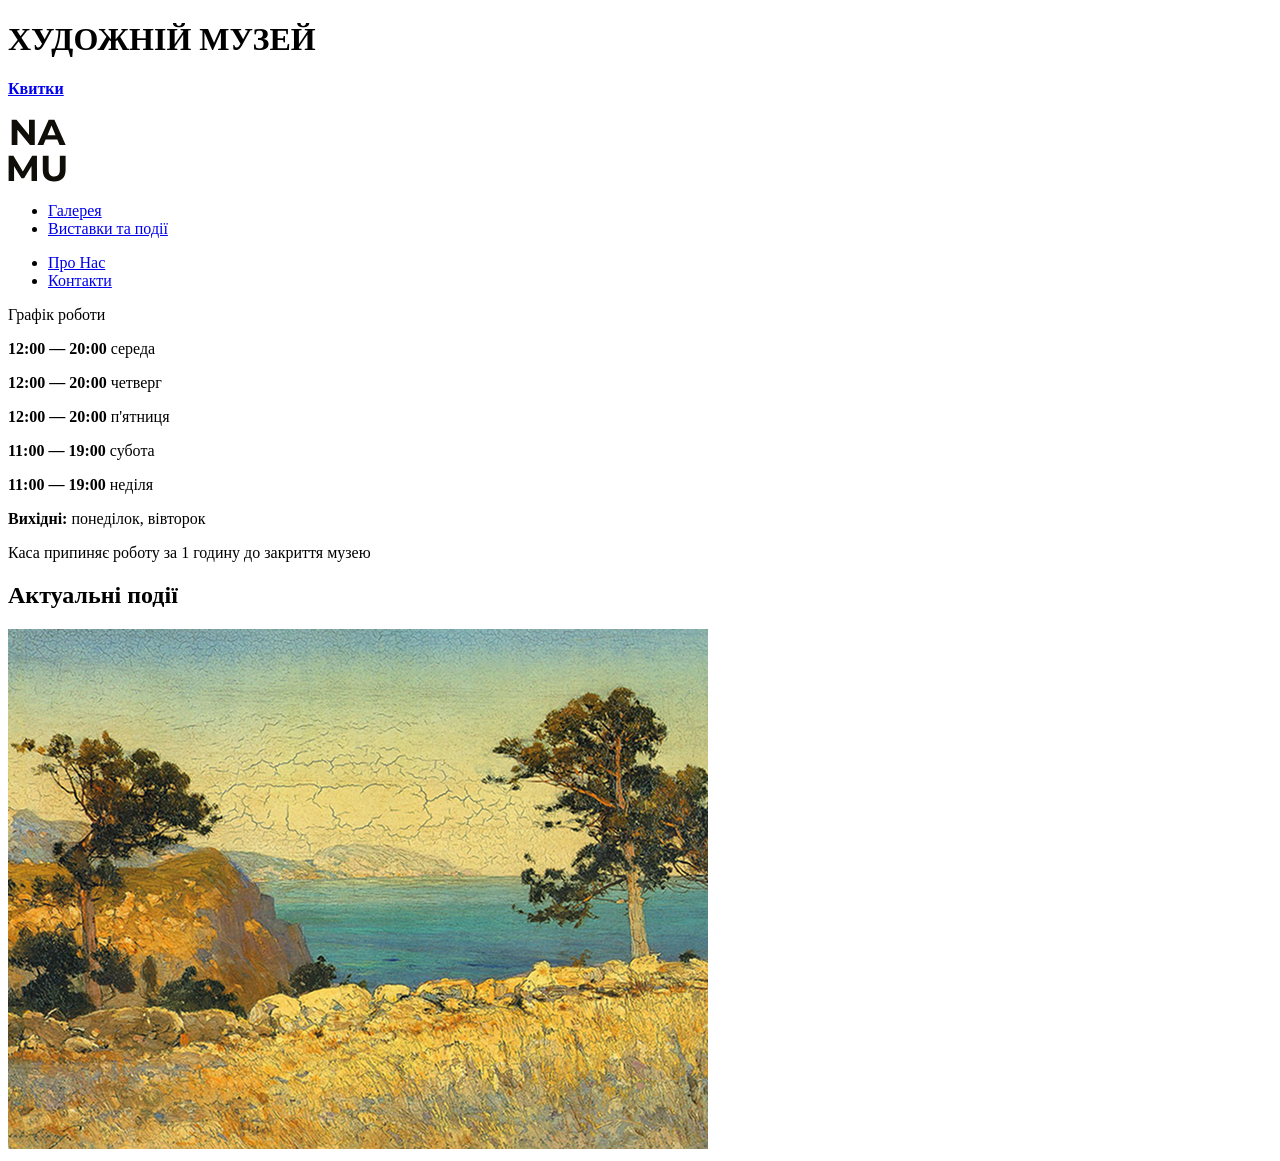
==== src/index.html @ 00638a84 "star actual-events" ====
<!doctype html>
<html
  lang="en"
  class="page"
>
  <head>
    <meta charset="UTF-8" />
    <meta
      name="viewport"
      content="width=device-width, initial-scale=1.0"
    />
    <title>NAMU</title>
    <link
      rel="stylesheet"
      href="./styles/main.scss"
    />
    <link
      rel="icon"
      type="image/svg"
      href="images/icons/NA MU.svg"
    />
    <script
      src="scripts/main.js"
      defer
    ></script>
  </head>
  <body class="page__body">
    <header class="header">
      <div class="header__left-side">
        <div class="header__burger header__burger--desktop">
          <a
            href="#menu"
            class="icon icon--burger"
          ></a>
        </div>

        <h1 class="header__text-logo">ХУДОЖНІЙ МУЗЕЙ</h1>
        <div class="header__tickets-events">
          <a
            href="#"
            class="header__button"
          >
            <h4 class="header__tickets">Квитки</h4>
            <div class="header__interaction"></div>
          </a>
          <div class="header__events"></div>
        </div>
      </div>
      <div class="header__right-side">
        <div class="header__up-side">
          <div class="header__burger header__burger--mobile">
            <a
              href="#menu"
              class="icon icon--burger"
            ></a>
          </div>
          <a
            href="#"
            class="header__logo"
          >
            <img
              src="./images/Icons/NA MU.svg"
              alt="NAMU"
            />
          </a>
          <div></div>
        </div>
      </div>
    </header>
    <aside
      class="page__menu"
      id="menu"
    >
      <div class="menu">
        <div class="container menu__container">
          <div class="menu__content">
            <div class="menu__left-side">
              <a
                href="#"
                class="menu__close icon icon--close"
              ></a>
              <nav class="nav">
                <ul class="nav__list">
                  <li class="nav__item">
                    <a
                      class="nav__link"
                      href="#"
                    >
                      Галерея
                    </a>
                  </li>
                  <li class="nav__item">
                    <a
                      class="nav__link"
                      href="#"
                    >
                      Виставки та події
                    </a>
                  </li>
                </ul>
                <ul class="nav__list">
                  <li class="nav__item">
                    <a
                      class="nav__link"
                      href="#"
                    >
                      Про Нас
                    </a>
                  </li>
                  <li class="nav__item">
                    <a
                      class="nav__link"
                      href="#"
                    >
                      Контакти
                    </a>
                  </li>
                </ul>
              </nav>
            </div>
            <div class="menu__center-side"></div>
            <div class="menu__right-side schedule">
              <div class="schedule__top">Графік роботи</div>
              <div class="schedule__bottom">
                <div class="schedule__work-days">
                  <p>
                    <strong>12:00 — 20:00</strong>
                    <span class="schedule__time-day">середа</span>
                  </p>
                  <p>
                    <strong>12:00 — 20:00</strong>
                    <span class="schedule__time-day">четверг</span>
                  </p>
                  <p>
                    <strong>12:00 — 20:00</strong>
                    <span class="schedule__time-day">п'ятниця</span>
                  </p>
                  <p>
                    <strong>11:00 — 19:00</strong>
                    <span class="schedule__time-day">субота</span>
                  </p>
                  <p>
                    <strong>11:00 — 19:00</strong>
                    <span class="schedule__time-day">неділя</span>
                  </p>
                </div>
                <div class="schedule__days-off">
                  <p>
                    <strong>Вихідні:</strong>
                    понеділок, вівторок
                  </p>
                  <p>Каса припиняє роботу за 1 годину до закриття музею</p>
                </div>
              </div>
            </div>
          </div>
        </div>
      </div>
    </aside>
    <main class="main">
      <section
        class="section actual-events"
        id="actual-events"
      >
        <div class="container">
          <h2 class="section__title">Актуальні події</h2>
          <article class="actual-events__event">
            <a
              href="#"
              class="event"
            >
              <img
                src="./images/actual-events/go-and-back.png"
                alt="Виставка: Йду і повертаюсь"
              />
            </a>
          </article>
        </div>
      </section>
    </main>
  </body>
</html>
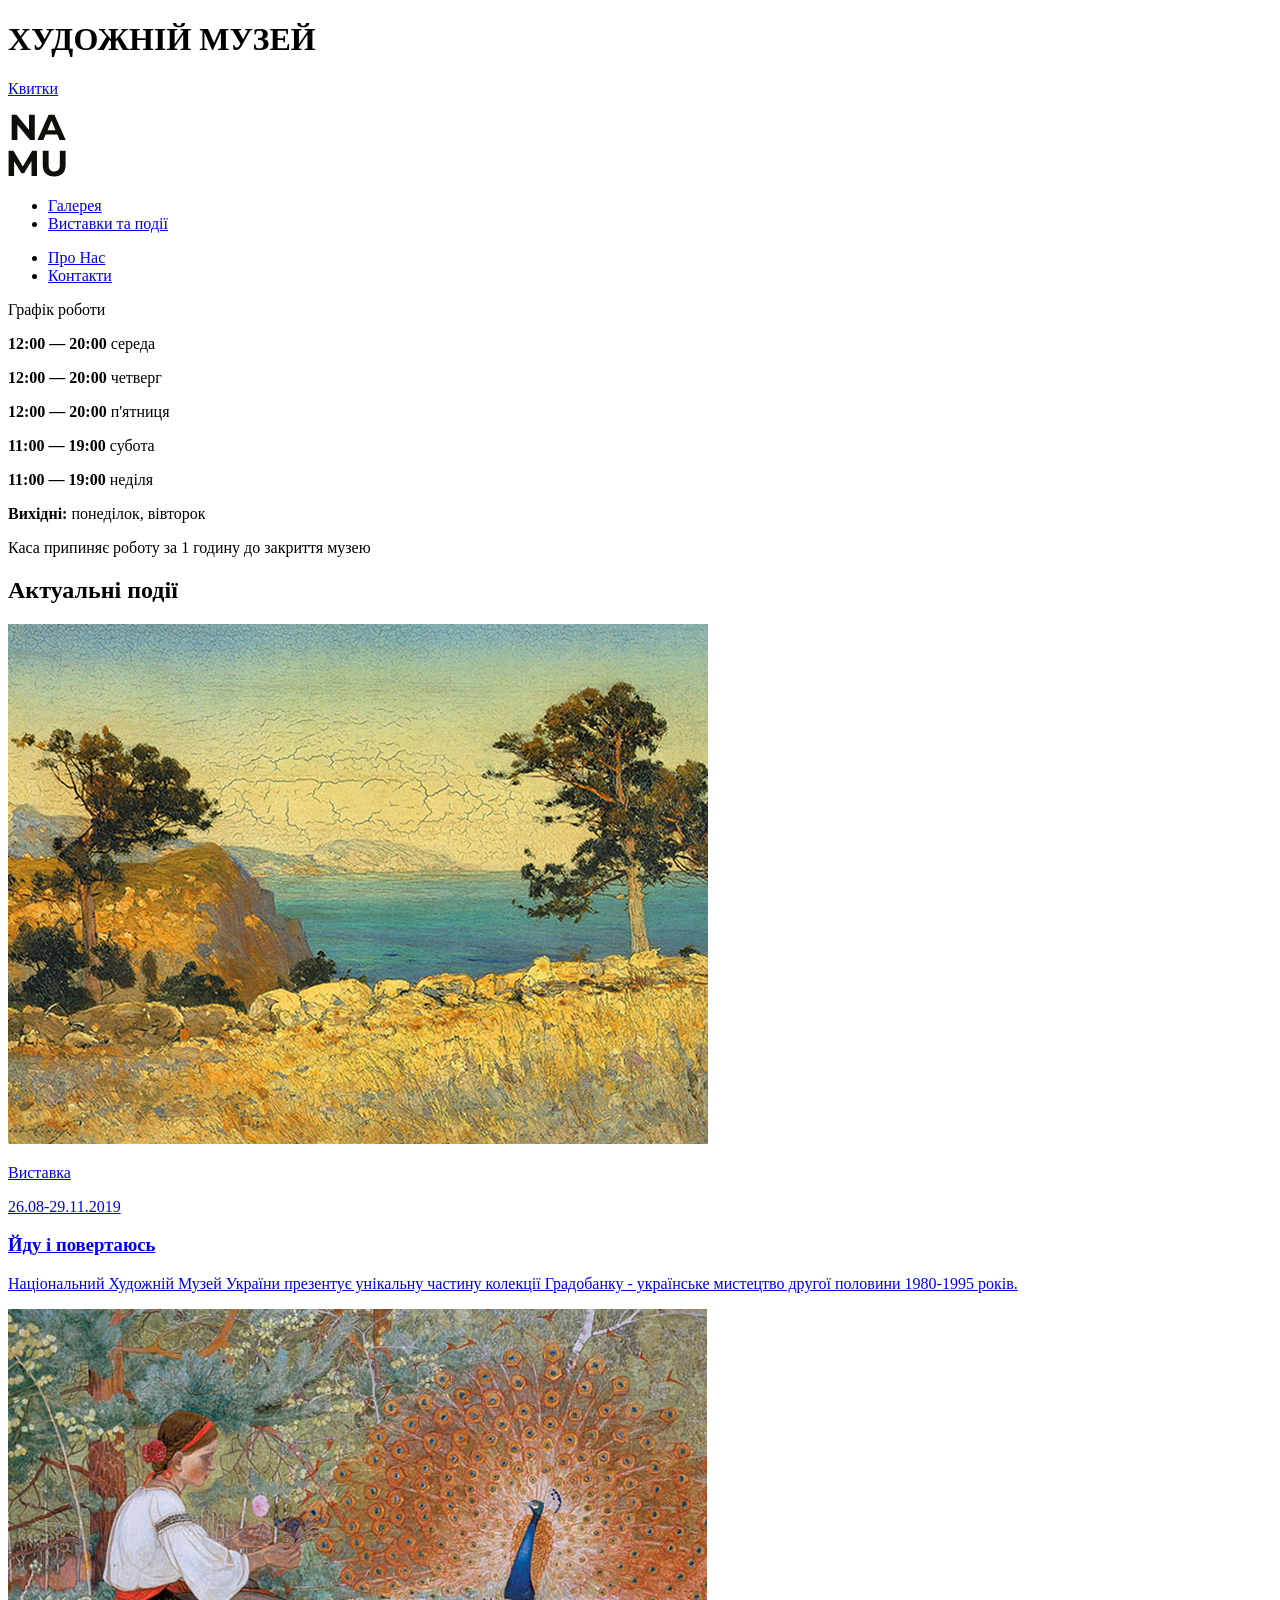
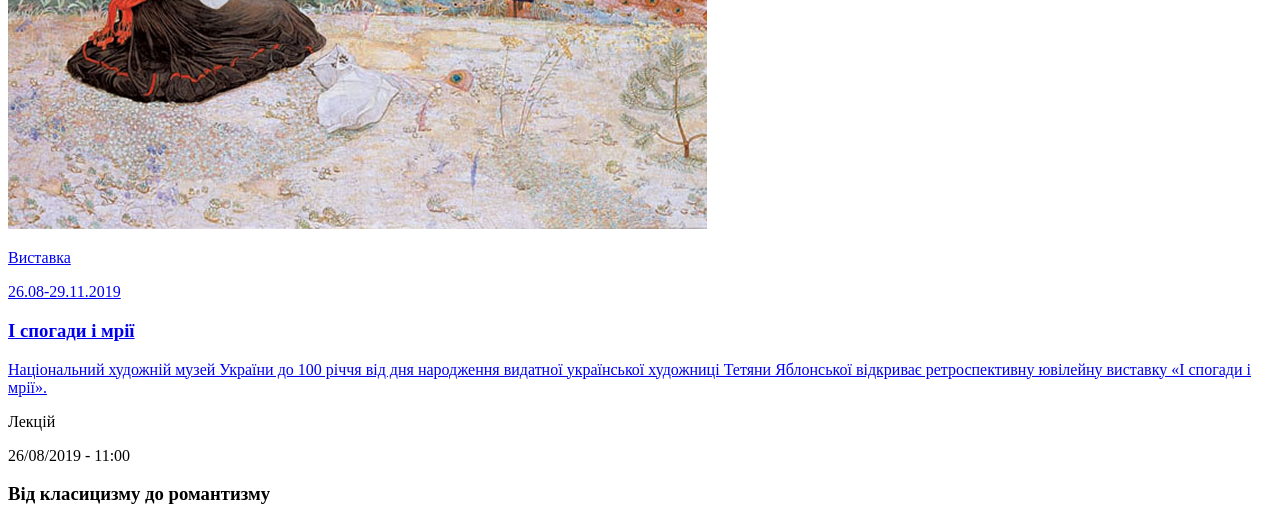
==== commit 47d70425: "fixed header, added secton events, added section lection" ====
--- a/src/index.html
+++ b/src/index.html
@@ -40,7 +40,7 @@
             href="#"
             class="header__button"
           >
-            <h4 class="header__tickets">Квитки</h4>
+            <p class="header__tickets">Квитки</p>
             <div class="header__interaction"></div>
           </a>
           <div class="header__events"></div>
@@ -72,7 +72,7 @@
       id="menu"
     >
       <div class="menu">
-        <div class="container menu__container">
+        <div class="container">
           <div class="menu__content">
             <div class="menu__left-side">
               <a
@@ -164,17 +164,72 @@
       >
         <div class="container">
           <h2 class="section__title">Актуальні події</h2>
-          <article class="actual-events__event">
-            <a
-              href="#"
-              class="event"
-            >
-              <img
-                src="./images/actual-events/go-and-back.png"
-                alt="Виставка: Йду і повертаюсь"
-              />
-            </a>
-          </article>
+          <div class="actual-events__content">
+            <article class="actual-events__event">
+              <a
+                href="#"
+                class="event"
+              >
+                <img
+                  src="./images/actual-events/go-and-back.png"
+                  alt="Виставка: Йду і повертаюсь"
+                  class="event__photo"
+                />
+                <div class="event__details">
+                  <div class="event__details-content">
+                    <div class="event__dates">
+                      <p class="event__label">Виставка</p>
+                      <p class="event__date">26.08-29.11.2019</p>
+                    </div>
+                    <h3 class="event__title">Йду і повертаюсь</h3>
+                    <p class="event__info">
+                      Національний Художній Музей України презентує унікальну
+                      частину колекції Градобанку - українське мистецтво другої
+                      половини 1980-1995 років.
+                    </p>
+                  </div>
+                </div>
+              </a>
+            </article>
+            <article class="actual-events__event">
+              <a
+                href="#"
+                class="event"
+              >
+                <img
+                  src="./images/actual-events/memories-and-dream.png"
+                  alt="Виставка: Йду і повертаюсь"
+                  class="event__photo"
+                />
+                <div class="event__details">
+                  <div class="event__details-content">
+                    <div class="event__dates">
+                      <p class="event__label">Виставка</p>
+                      <p class="event__date">26.08-29.11.2019</p>
+                    </div>
+                    <h3 class="event__title">І спогади і мрії</h3>
+                    <p class="event__info">
+                      Національний художній музей України до 100 річчя від дня
+                      народження видатної української художниці Тетяни
+                      Яблонської відкриває ретроспективну ювілейну виставку «І
+                      спогади і мрії».
+                    </p>
+                  </div>
+                </div>
+              </a>
+            </article>
+          </div>
+        </div>
+      </section>
+      <section class="section lection">
+        <div class="container lection__wrapper">
+          <div class="lection__content">
+            <div class="lection__details">
+              <p class="lection__label">Лекцій</p>
+              <p class="lection__date">26/08/2019 - 11:00</p>
+              <h3 class="lection__title">Від класицизму до романтизму</h3>
+            </div>
+          </div>
         </div>
       </section>
     </main>
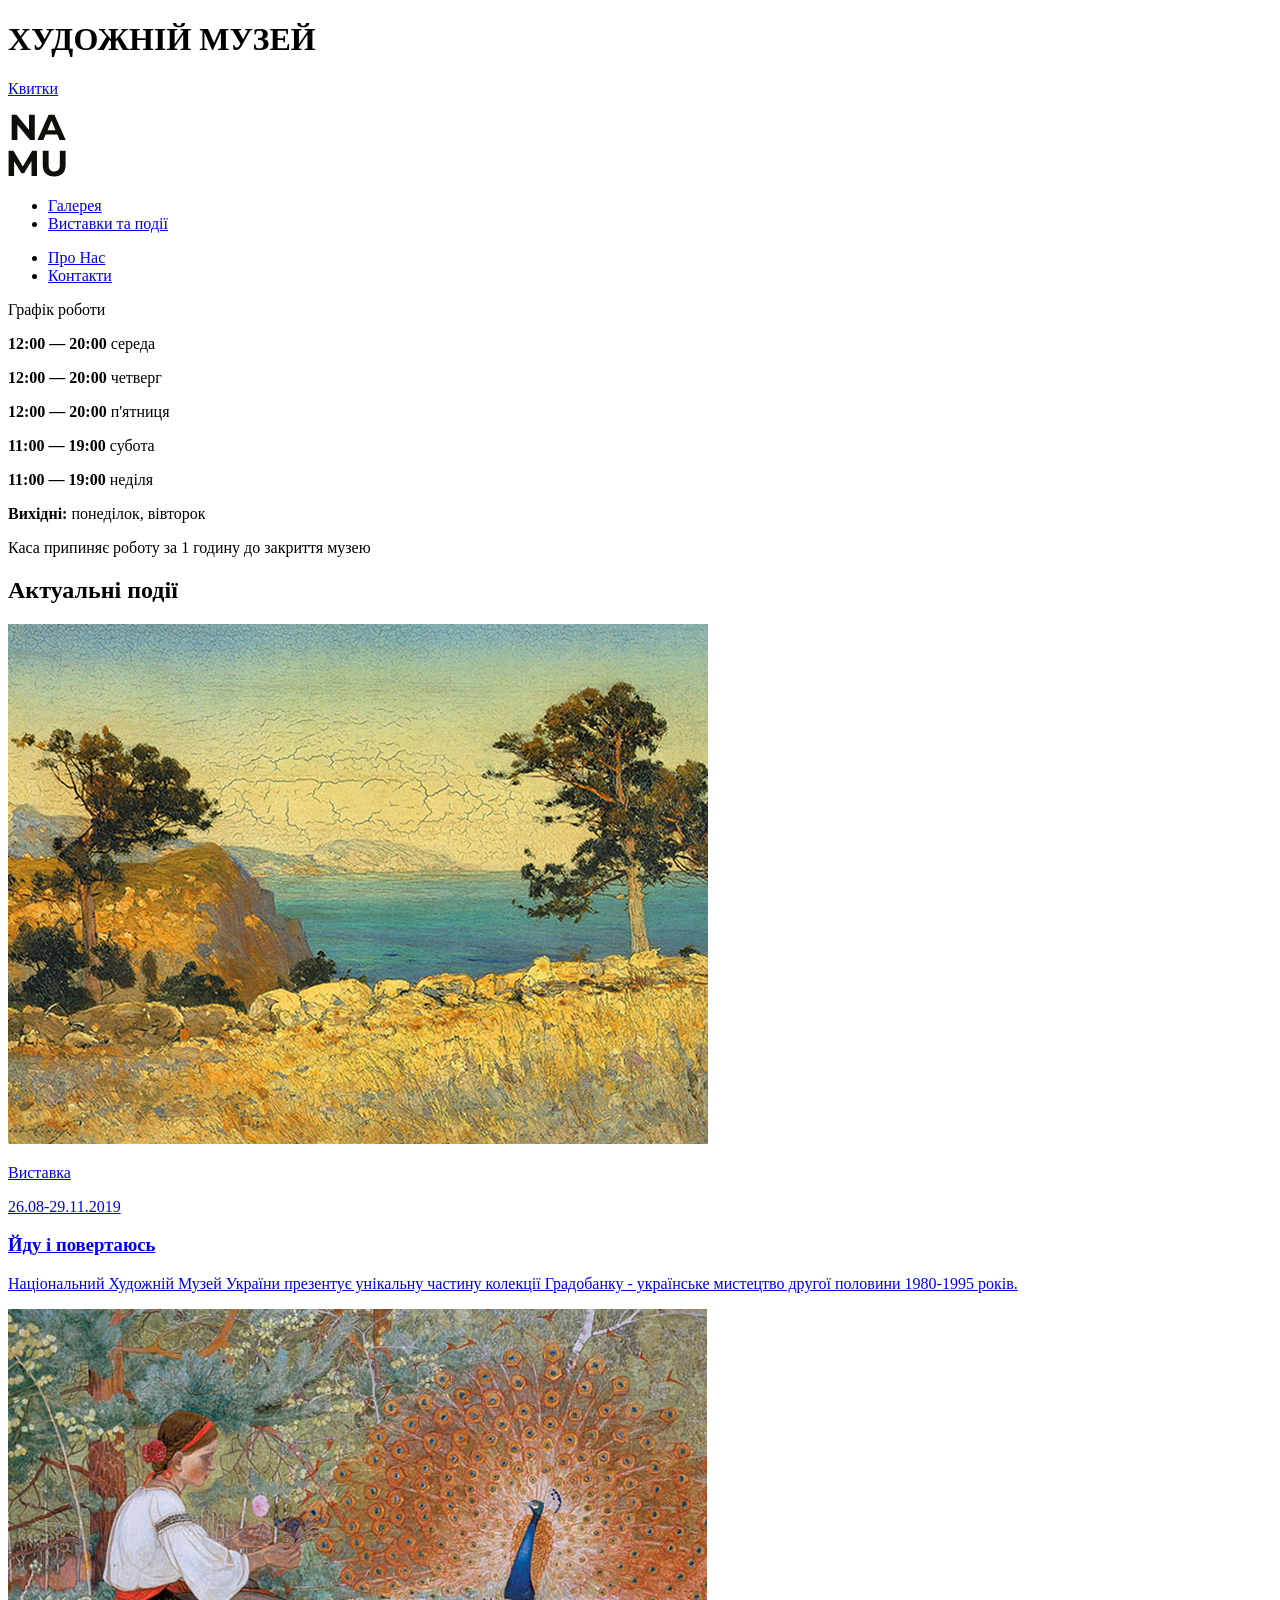
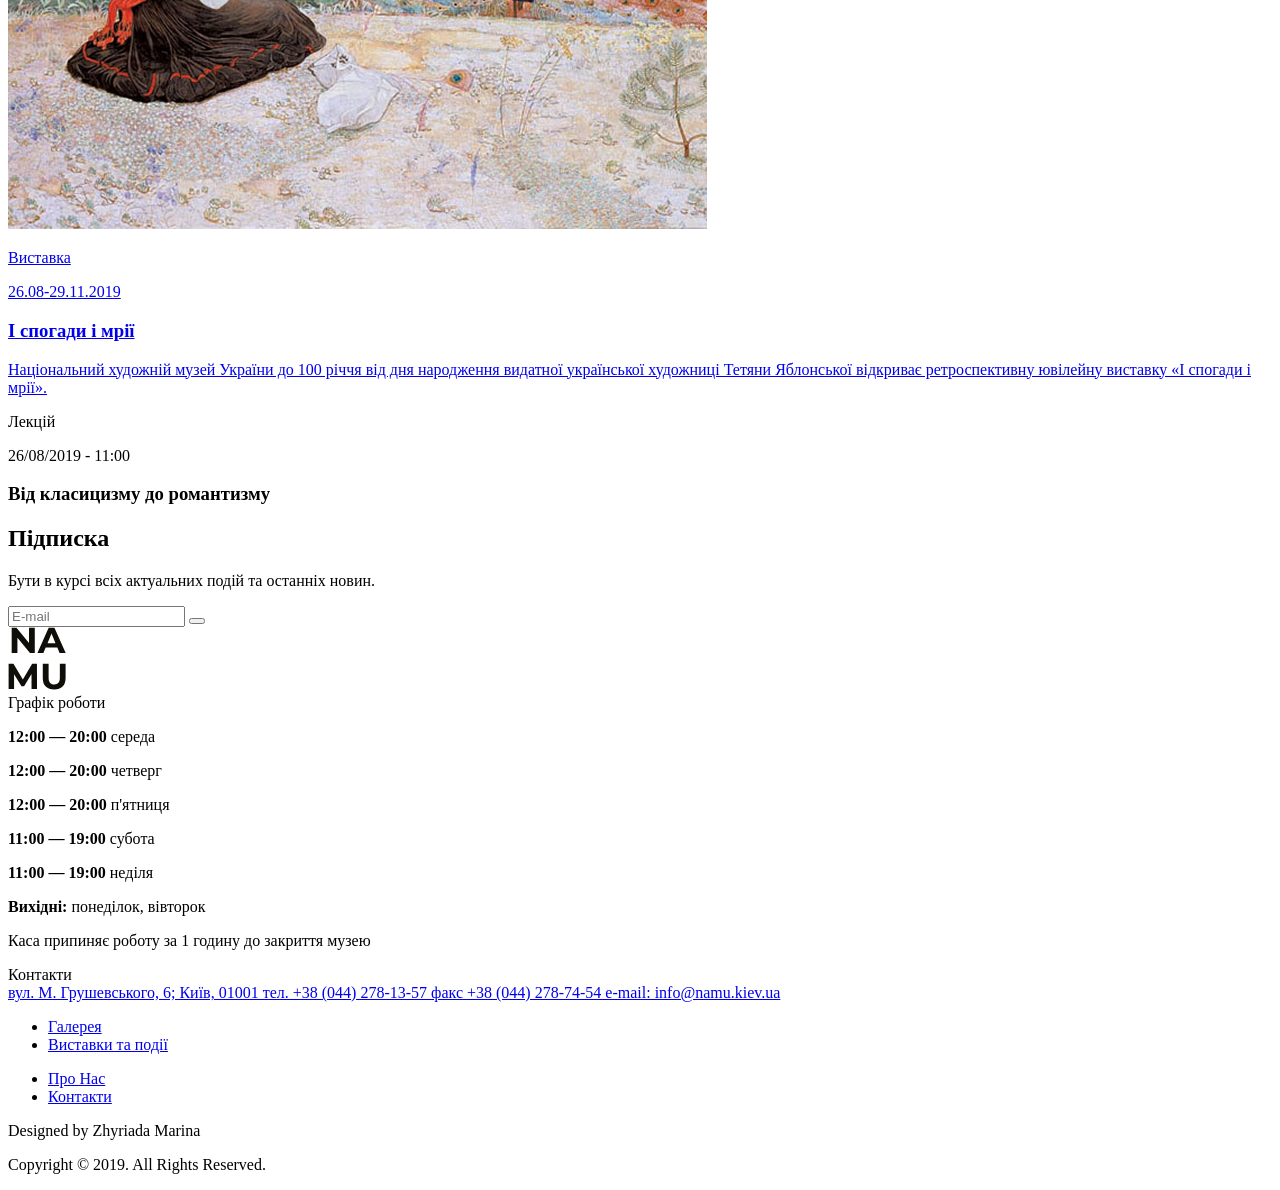
==== commit ef0456f6: "added fotter and sub" ====
--- a/src/index.html
+++ b/src/index.html
@@ -79,11 +79,14 @@
                 href="#"
                 class="menu__close icon icon--close"
               ></a>
-              <nav class="nav">
-                <ul class="nav__list">
+              <nav
+                aria-label="Головне меню"
+                class="nav nav--header"
+              >
+                <ul class="nav__list nav__list--header">
                   <li class="nav__item">
                     <a
-                      class="nav__link"
+                      class="nav__link nav__link--header"
                       href="#"
                     >
                       Галерея
@@ -91,17 +94,17 @@
                   </li>
                   <li class="nav__item">
                     <a
-                      class="nav__link"
+                      class="nav__link nav__link--header"
                       href="#"
                     >
                       Виставки та події
                     </a>
                   </li>
                 </ul>
-                <ul class="nav__list">
+                <ul class="nav__list nav__list--header">
                   <li class="nav__item">
                     <a
-                      class="nav__link"
+                      class="nav__link nav__link--header"
                       href="#"
                     >
                       Про Нас
@@ -109,7 +112,7 @@
                   </li>
                   <li class="nav__item">
                     <a
-                      class="nav__link"
+                      class="nav__link nav__link--header"
                       href="#"
                     >
                       Контакти
@@ -121,7 +124,7 @@
             <div class="menu__center-side"></div>
             <div class="menu__right-side schedule">
               <div class="schedule__top">Графік роботи</div>
-              <div class="schedule__bottom">
+              <div class="schedule__bottom schedule__bottom--header">
                 <div class="schedule__work-days">
                   <p>
                     <strong>12:00 — 20:00</strong>
@@ -222,16 +225,159 @@
         </div>
       </section>
       <section class="section lection">
-        <div class="container lection__wrapper">
-          <div class="lection__content">
-            <div class="lection__details">
+        <div class="lection__photo"></div>
+        <div class="container">
+          <article class="lection__details">
+            <div class="lection__data">
               <p class="lection__label">Лекцій</p>
               <p class="lection__date">26/08/2019 - 11:00</p>
-              <h3 class="lection__title">Від класицизму до романтизму</h3>
             </div>
+            <h3 class="lection__title">Від класицизму до романтизму</h3>
+          </article>
+        </div>
+      </section>
+      <section class="section subscription">
+        <div class="container">
+          <div class="subscription__content">
+            <form class="subscription__form">
+              <h2 class="subscription__title">Підписка</h2>
+              <p class="subscription__info">
+                Бути в курсі всіх актуальних подій та останніх новин.
+              </p>
+              <div class="subscription__email">
+                <input
+                  class="subscription__input"
+                  type="email"
+                  required
+                  placeholder="E-mail"
+                  name="email"
+                />
+                <button class="subscription__target"></button>
+              </div>
+            </form>
           </div>
         </div>
       </section>
     </main>
+    <footer class="footer">
+      <div class="footer__logo-socials">
+        <a
+          href="#"
+          class="footser__logo-link"
+        >
+          <img
+            class="footer__logo"
+            src="./images/Icons/NA MU.svg"
+            alt="NAMU"
+          />
+        </a>
+
+        <div class="footer__socials">
+          <a
+            href="#"
+            class="icon icon--facebook"
+          ></a>
+          <a
+            href="#"
+            class="icon icon--instagram"
+          ></a>
+        </div>
+      </div>
+      <div class="footer__schedule schedule">
+        <div class="schedule__top">Графік роботи</div>
+        <div class="schedule__bottom">
+          <div class="schedule__work-days">
+            <p>
+              <strong>12:00 — 20:00</strong>
+              <span class="schedule__time-day">середа</span>
+            </p>
+            <p>
+              <strong>12:00 — 20:00</strong>
+              <span class="schedule__time-day">четверг</span>
+            </p>
+            <p>
+              <strong>12:00 — 20:00</strong>
+              <span class="schedule__time-day">п'ятниця</span>
+            </p>
+            <p>
+              <strong>11:00 — 19:00</strong>
+              <span class="schedule__time-day">субота</span>
+            </p>
+            <p>
+              <strong>11:00 — 19:00</strong>
+              <span class="schedule__time-day">неділя</span>
+            </p>
+          </div>
+          <div class="schedule__days-off">
+            <p>
+              <strong>Вихідні:</strong>
+              понеділок, вівторок
+            </p>
+            <p>Каса припиняє роботу за 1 годину до закриття музею</p>
+          </div>
+        </div>
+      </div>
+
+      <div class="footer__contact">
+        <div class="footer__contant-top">Контакти</div>
+        <a
+          href="https://www.google.com/maps/place/вулиця+Михайла+Грушевського,+6,+Київ,+02000/data=!4m2!3m1!1s0x40d4ce52445a8315:0x5e30ef474eddac89?sa=X&ved=1t:242&ictx=111"
+          class="footer__contant-info"
+          target="_blank"
+        >
+          вул. М. Грушевського, 6; Київ, 01001 тел. +38 (044) 278-13-57 факс +38
+          (044) 278-74-54 e-mail: info@namu.kiev.ua
+        </a>
+        <div class="footer__go-up"></div>
+      </div>
+
+      <div class="footer__center"></div>
+
+      <nav
+        aria-label="Навігація у футері"
+        class="footer__nav nav nav--footer"
+      >
+        <ul class="nav__list nav__list--footer">
+          <li class="nav__item">
+            <a
+              class="nav__link nav__link--footer"
+              href="#"
+            >
+              Галерея
+            </a>
+          </li>
+          <li class="nav__item">
+            <a
+              class="nav__link nav__link--footer"
+              href="#"
+            >
+              Виставки та події
+            </a>
+          </li>
+        </ul>
+        <ul class="nav__list nav__list--footer">
+          <li class="nav__item">
+            <a
+              class="nav__link nav__link--footer"
+              href="#"
+            >
+              Про Нас
+            </a>
+          </li>
+          <li class="nav__item">
+            <a
+              class="nav__link nav__link--footer"
+              href="#"
+            >
+              Контакти
+            </a>
+          </li>
+        </ul>
+      </nav>
+      <div class="footer__adition-info">
+        <p class="footer__designed">Designed by Zhyriada Marina</p>
+        <p class="footer__copyright">Copyright © 2019. All Rights Reserved.</p>
+      </div>
+    </footer>
   </body>
 </html>
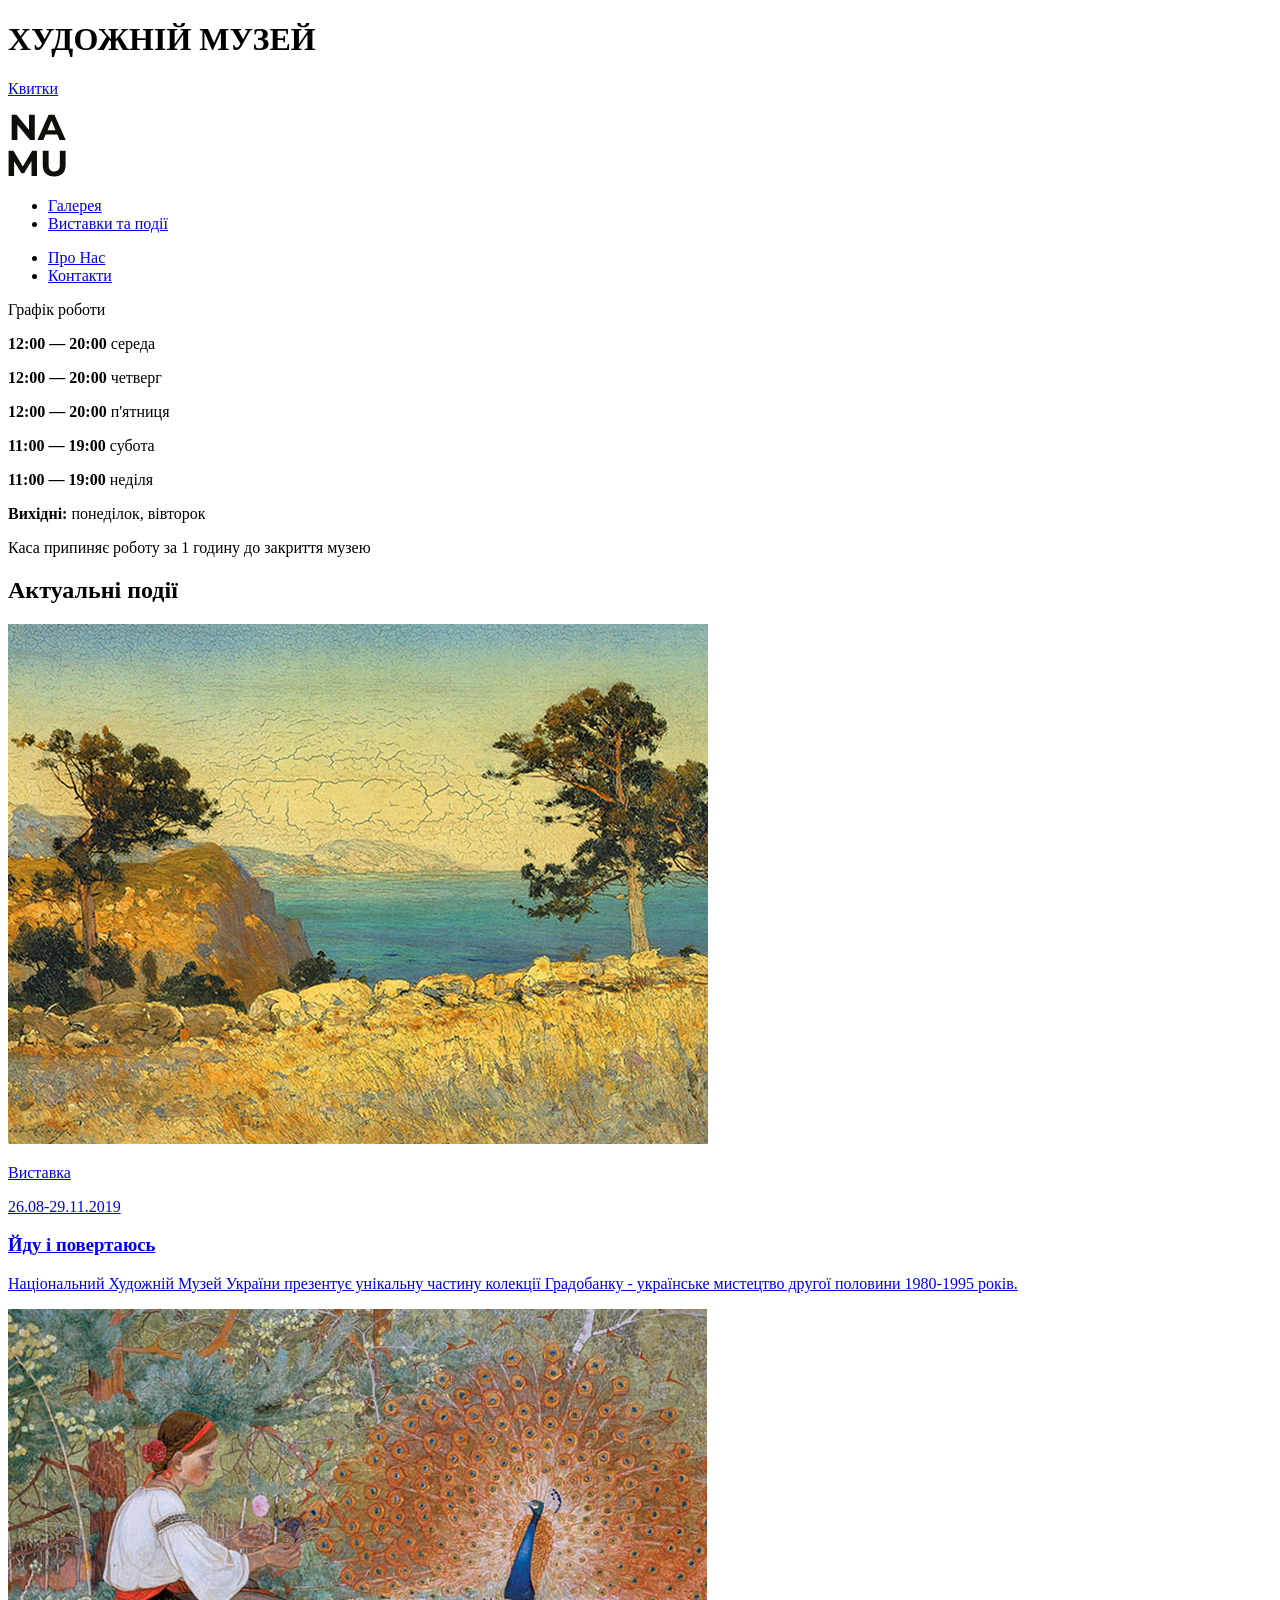
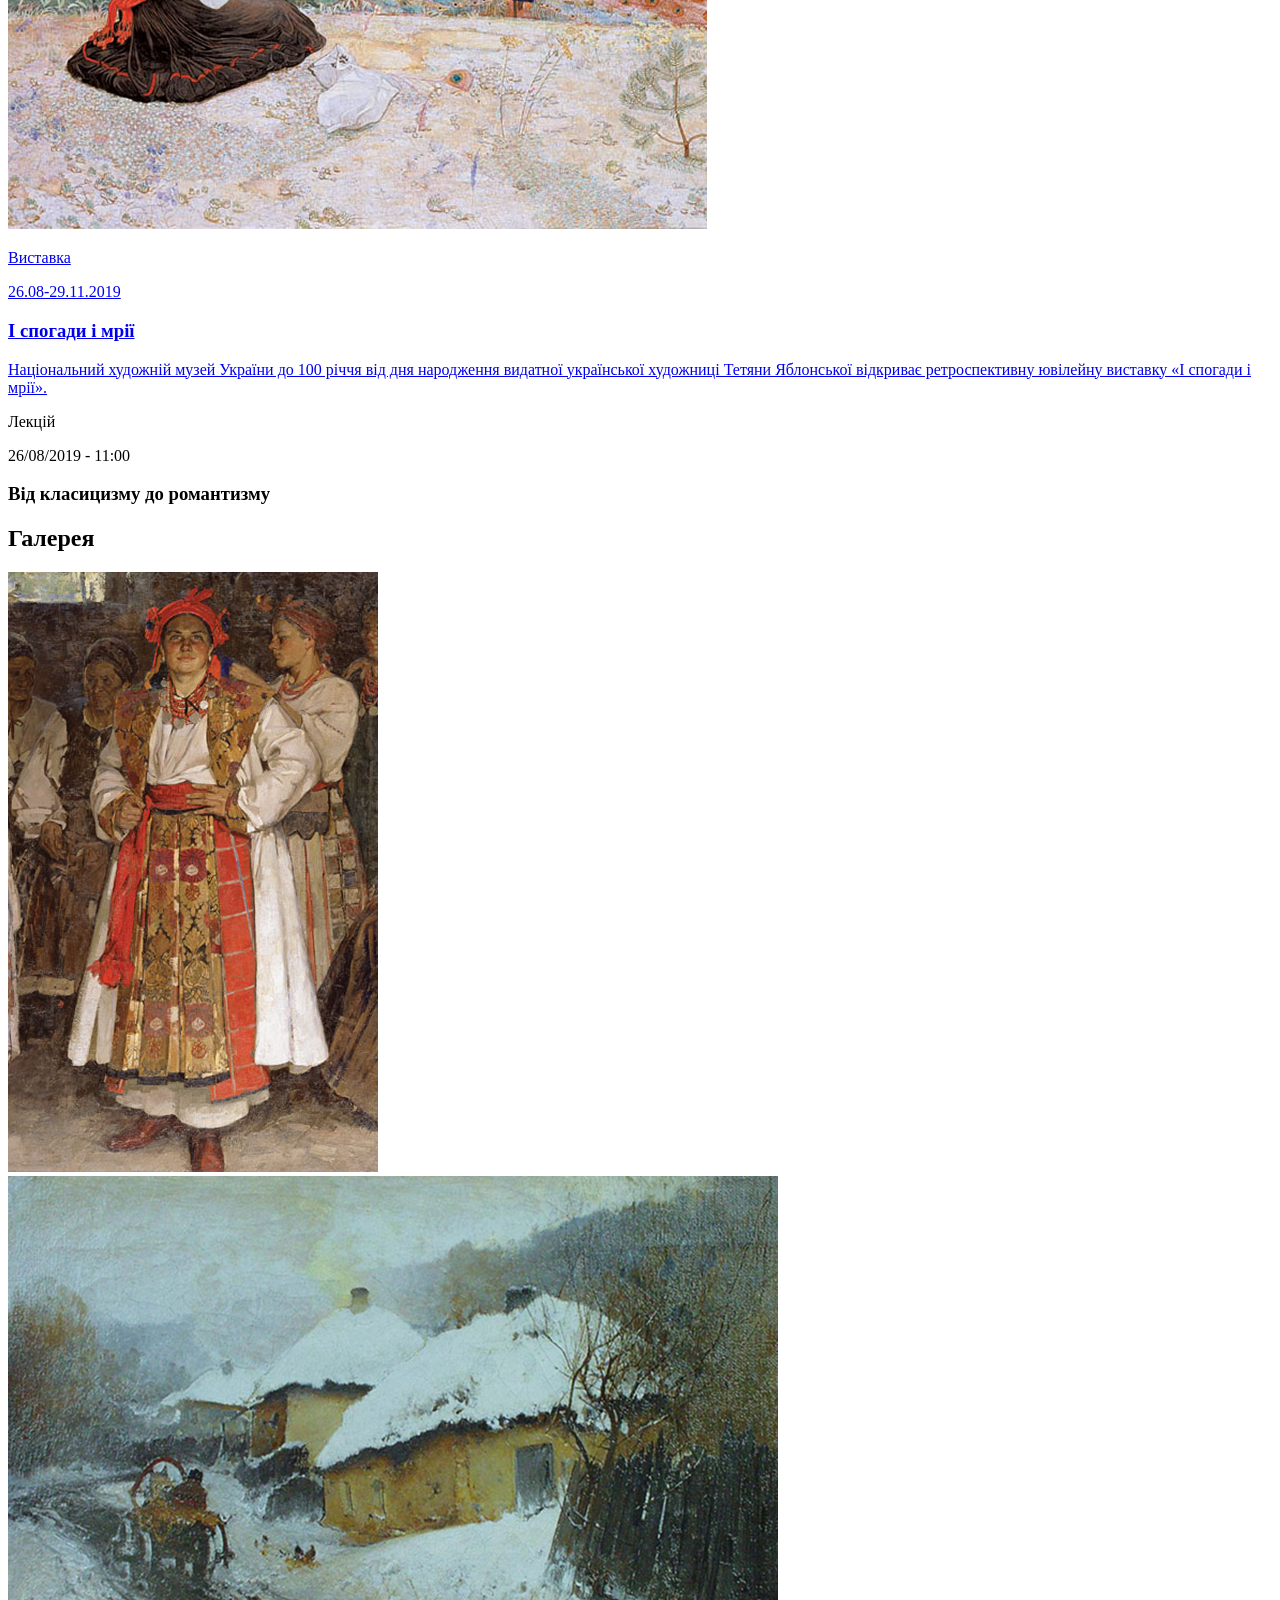
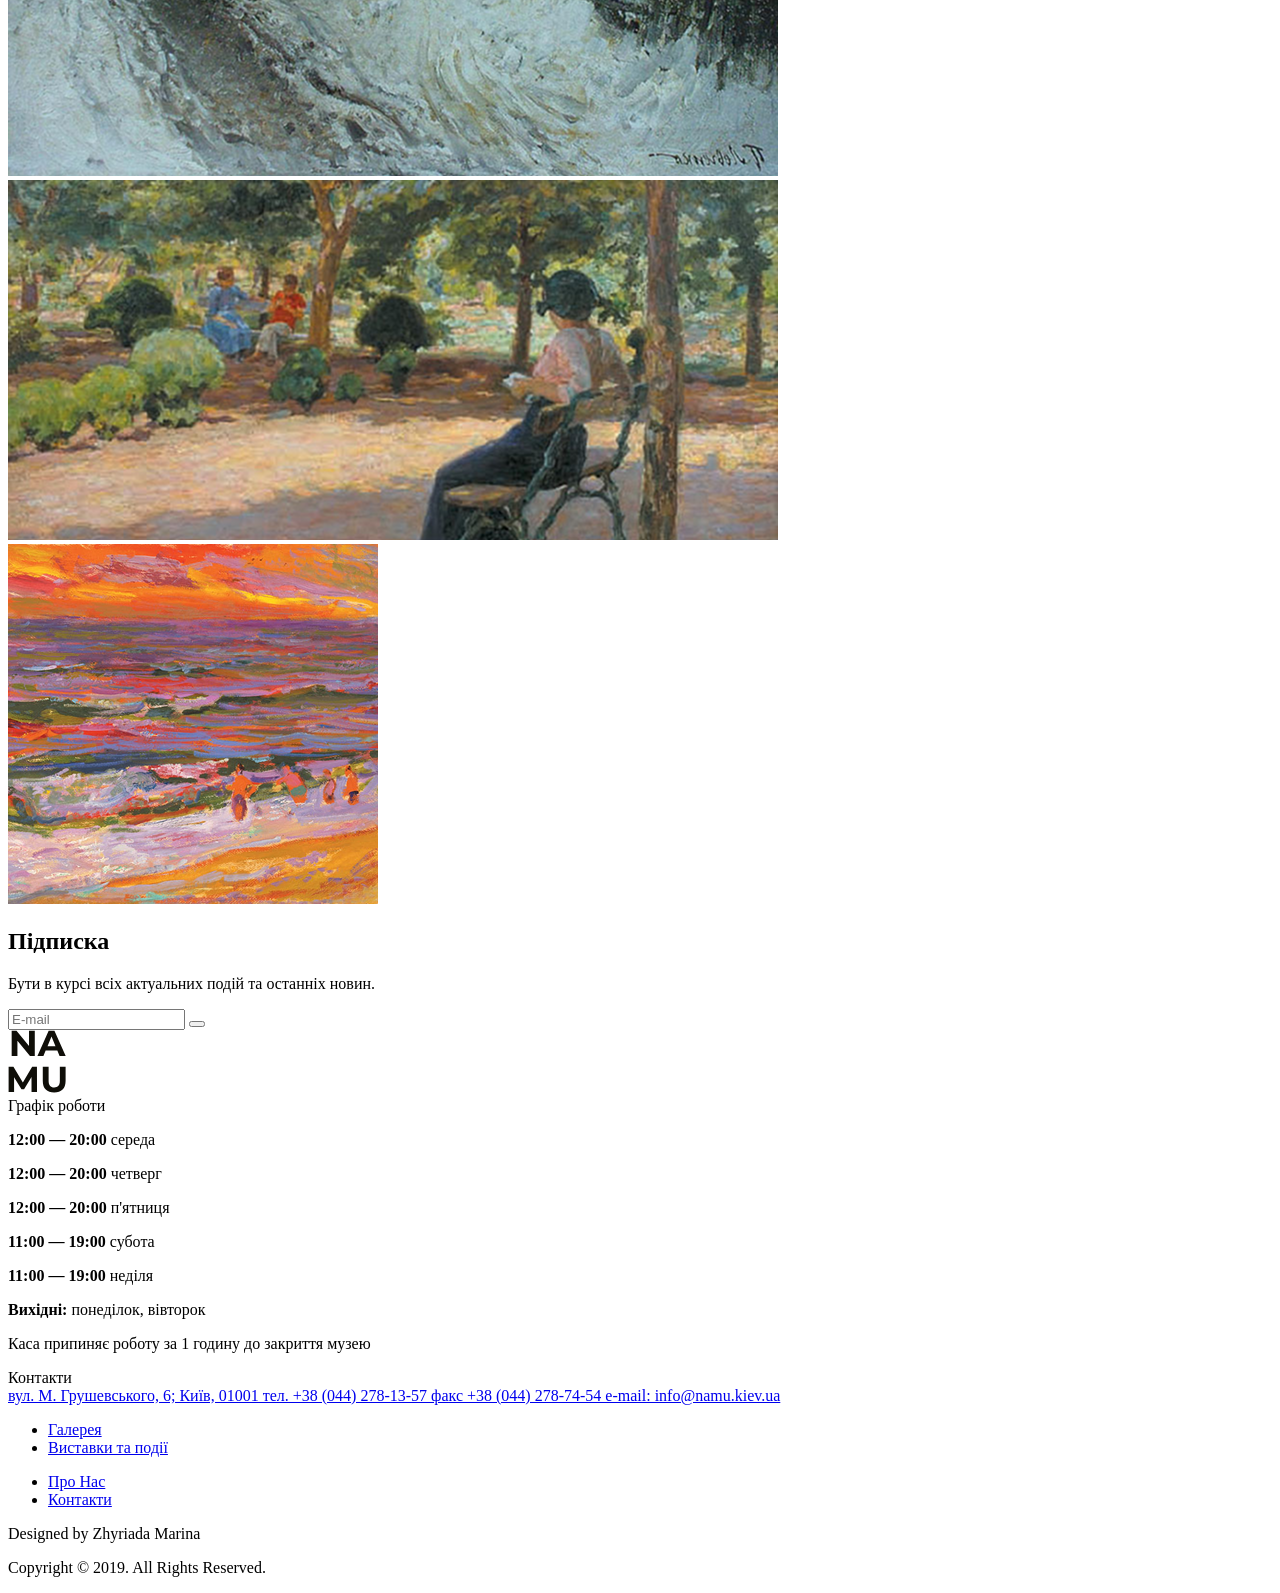
==== commit 68c95cf6: "scroll with grid" ====
--- a/src/index.html
+++ b/src/index.html
@@ -226,7 +226,7 @@
       </section>
       <section class="section lection">
         <div class="lection__photo"></div>
-        <div class="container">
+        <div class="container lection__content">
           <article class="lection__details">
             <div class="lection__data">
               <p class="lection__label">Лекцій</p>
@@ -234,6 +234,44 @@
             </div>
             <h3 class="lection__title">Від класицизму до романтизму</h3>
           </article>
+        </div>
+      </section>
+
+      <section class="section gallery">
+        <div class="container">
+          <h2 class="section__title">Галерея</h2>
+          <div class="swiper">
+            <div class="swiper__slide swiper__slide--short swiper__slide--tall">
+              <img
+                src="./images/galery/ukraine-woman.png"
+                alt="ukraine-woman"
+                class="swiper__photo"
+              />
+            </div>
+            <div class="swiper__slide swiper__slide--long swiper__slide--tall">
+              <img
+                src="./images/galery/home.png"
+                alt="home"
+                class="swiper__photo"
+              />
+            </div>
+            <div class="swiper__slide swiper__slide--long swiper__slide--small">
+              <img
+                src="./images/galery/chair.png"
+                alt="chair"
+                class="swiper__photo"
+              />
+            </div>
+            <div
+              class="swiper__slide swiper__slide--short swiper__slide--small"
+            >
+              <img
+                src="./images/galery/sea.png"
+                alt="sea"
+                class="swiper__photo"
+              />
+            </div>
+          </div>
         </div>
       </section>
       <section class="section subscription">
@@ -379,5 +417,12 @@
         <p class="footer__copyright">Copyright © 2019. All Rights Reserved.</p>
       </div>
     </footer>
+    <section>
+      <div class="flex">
+        <div class="box"></div>
+        <div class="box"></div>
+        <div class="box"></div>
+      </div>
+    </section>
   </body>
 </html>
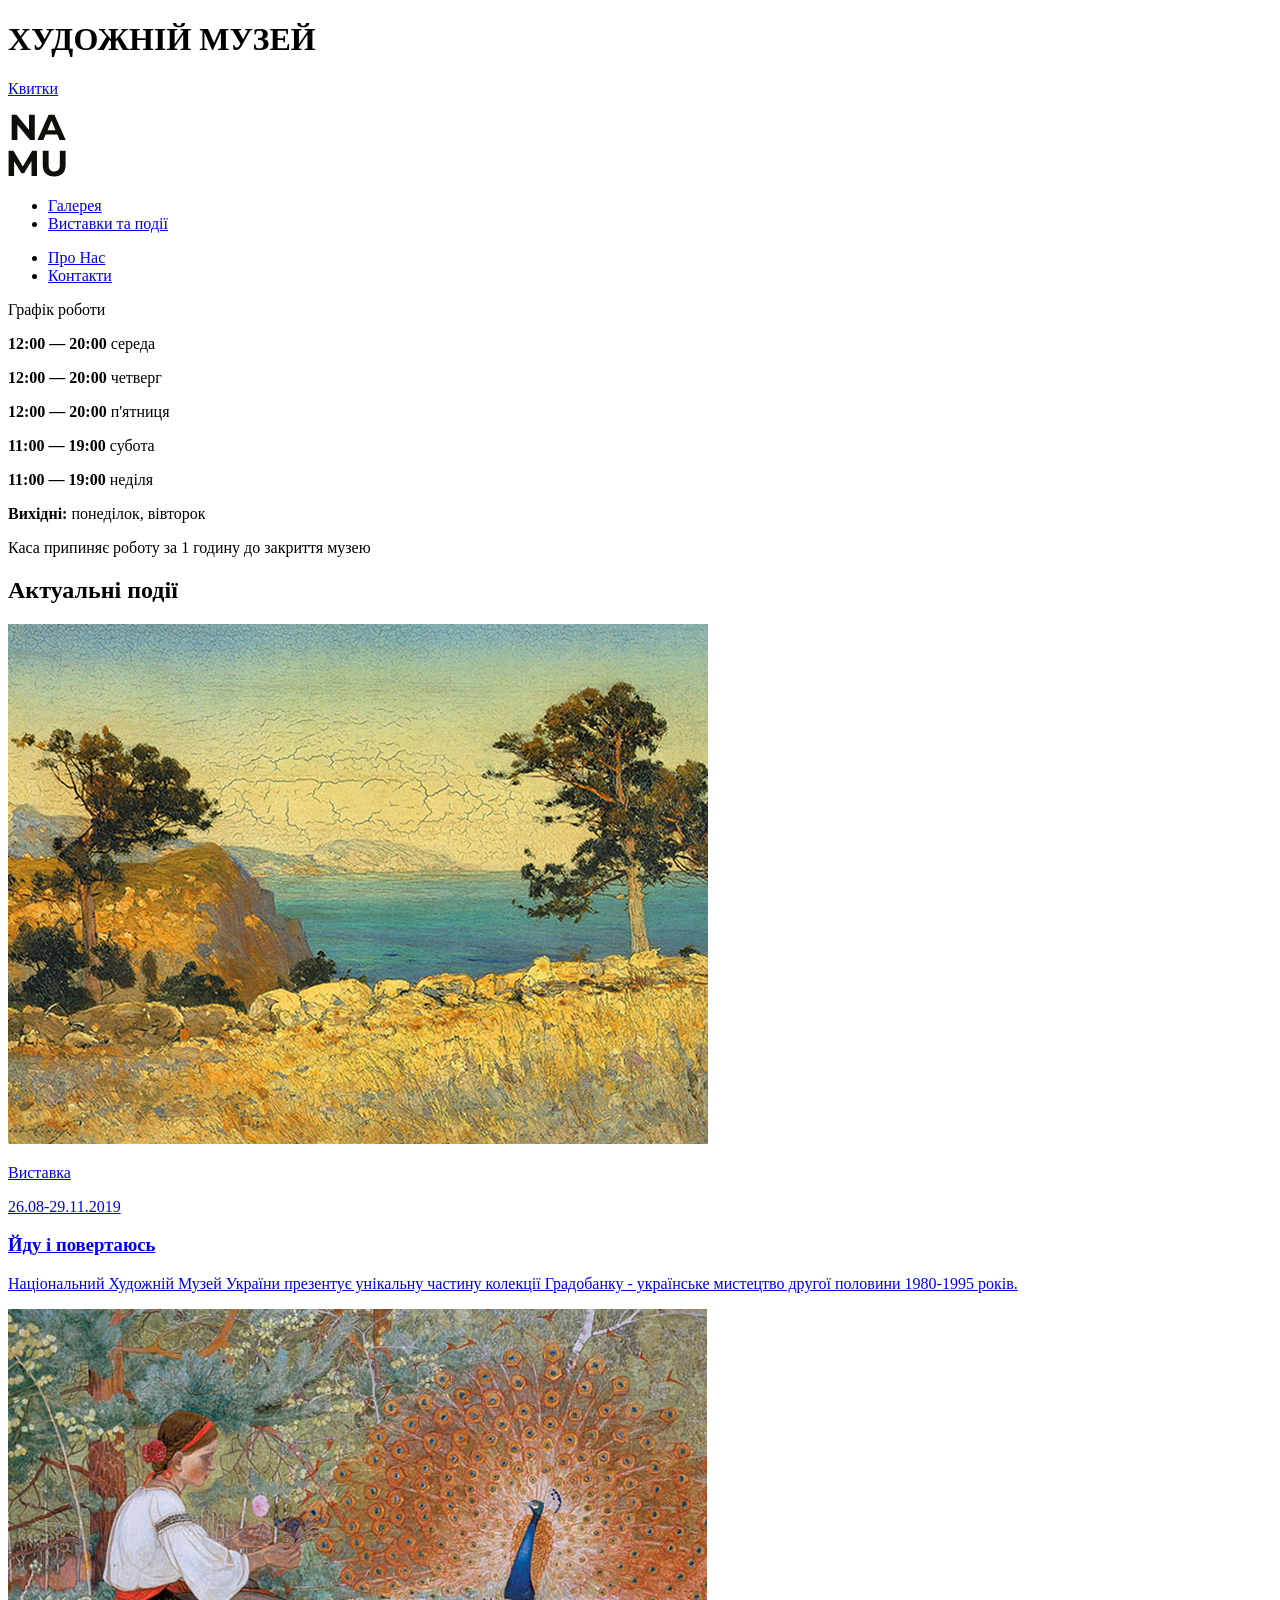
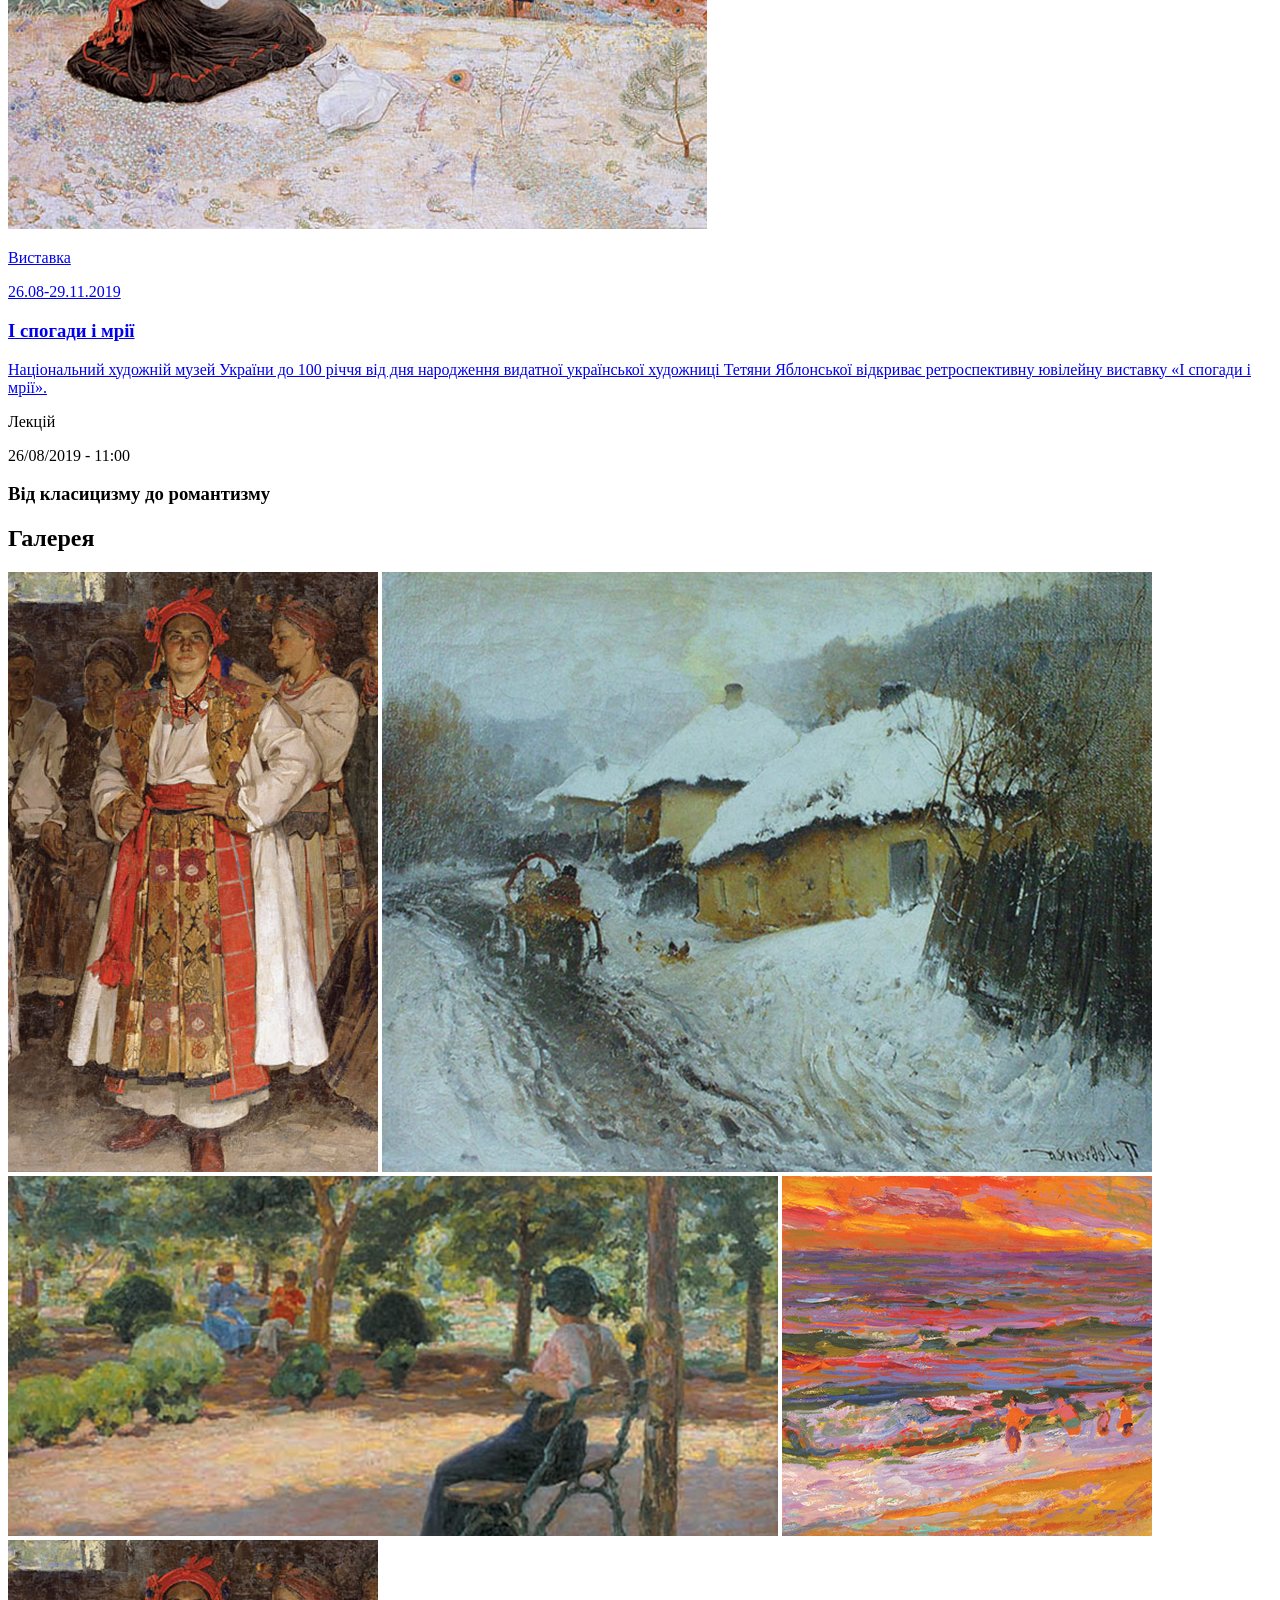
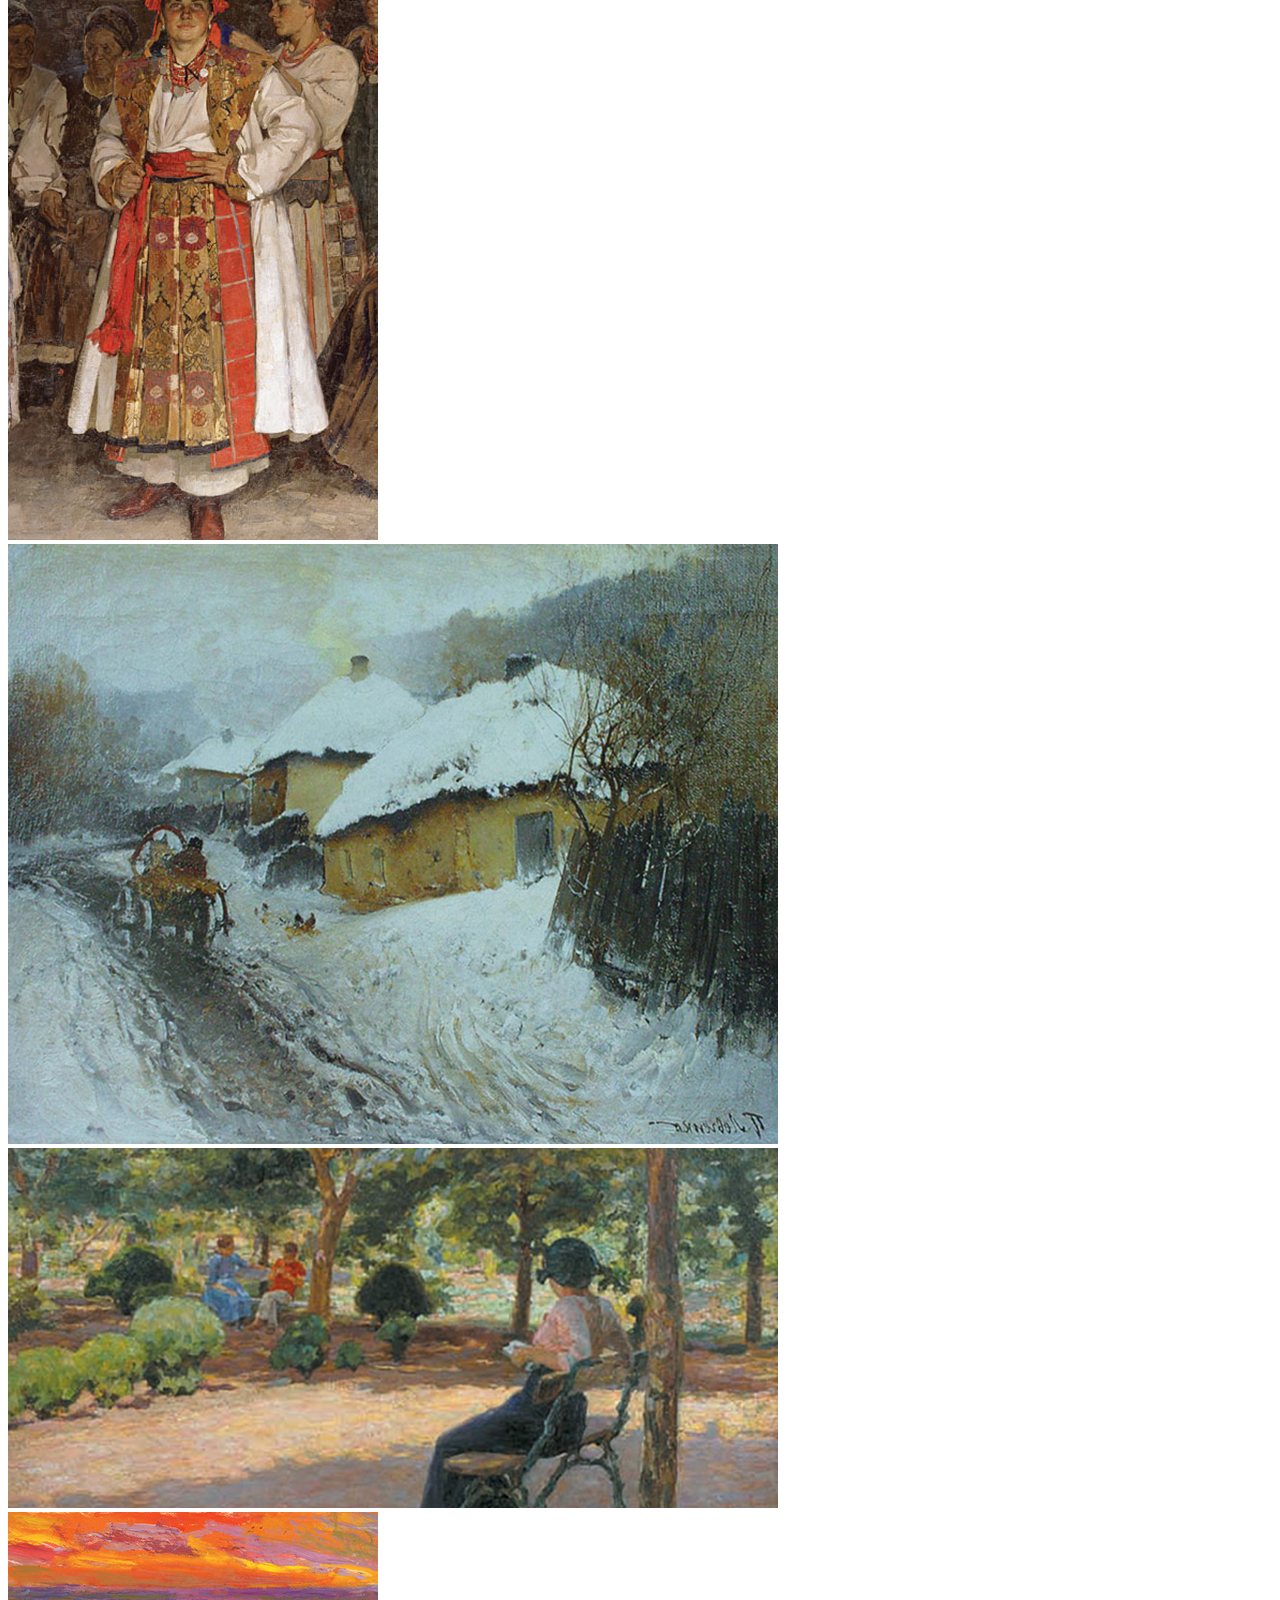
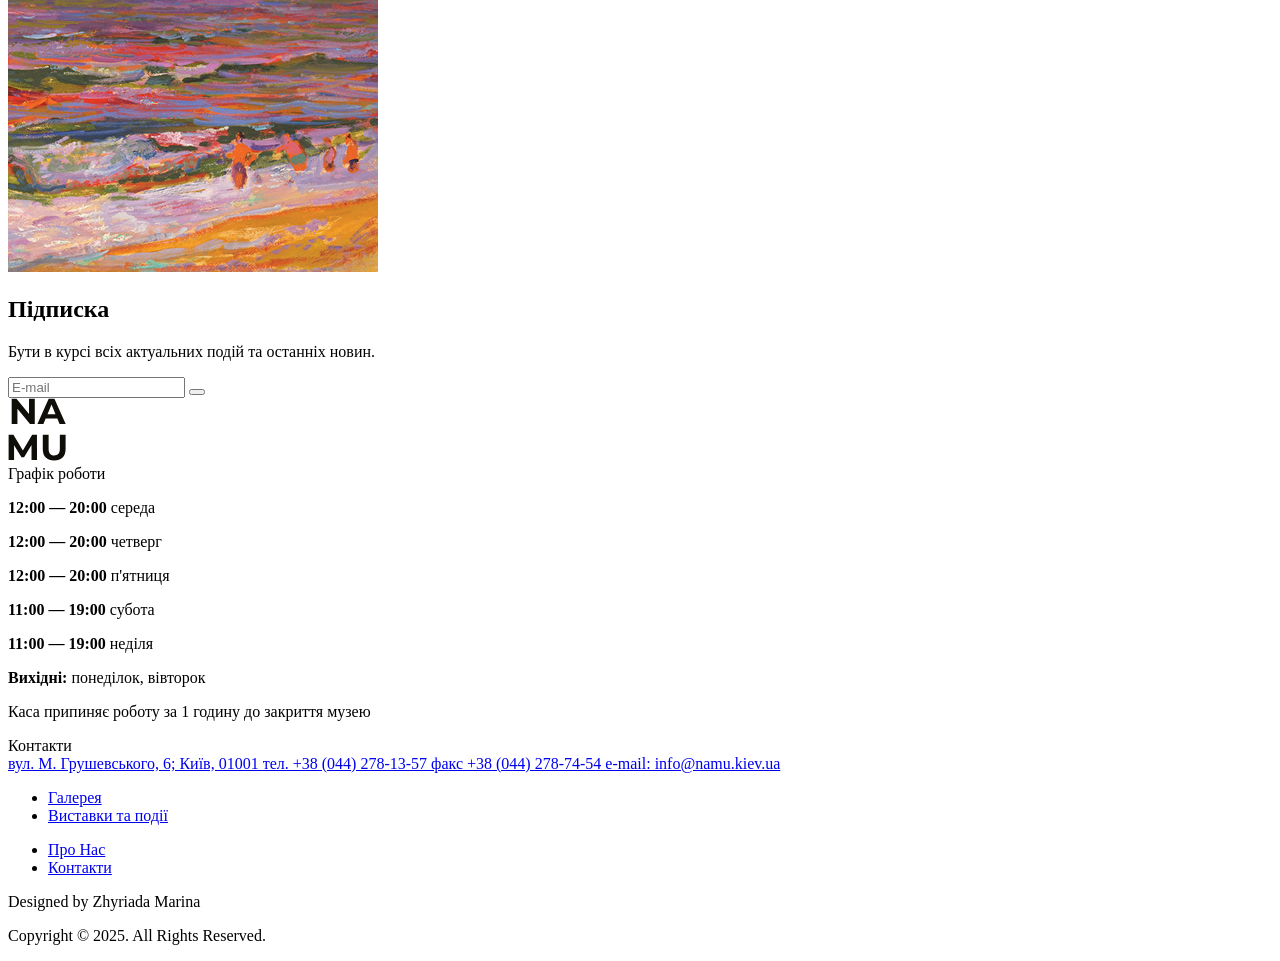
==== commit 1c6156be: "add solution" ====
--- a/src/index.html
+++ b/src/index.html
@@ -19,10 +19,6 @@
       type="image/svg"
       href="images/icons/NA MU.svg"
     />
-    <script
-      src="scripts/main.js"
-      defer
-    ></script>
   </head>
   <body class="page__body">
     <header class="header">
@@ -37,13 +33,16 @@
         <h1 class="header__text-logo">ХУДОЖНІЙ МУЗЕЙ</h1>
         <div class="header__tickets-events">
           <a
-            href="#"
+            href="#actual-events "
             class="header__button"
           >
             <p class="header__tickets">Квитки</p>
             <div class="header__interaction"></div>
           </a>
-          <div class="header__events"></div>
+          <a
+            href="#actual-events"
+            class="header__events"
+          ></a>
         </div>
       </div>
       <div class="header__right-side">
@@ -87,7 +86,7 @@
                   <li class="nav__item">
                     <a
                       class="nav__link nav__link--header"
-                      href="#"
+                      href="#gallery"
                     >
                       Галерея
                     </a>
@@ -95,7 +94,7 @@
                   <li class="nav__item">
                     <a
                       class="nav__link nav__link--header"
-                      href="#"
+                      href="#actual-events"
                     >
                       Виставки та події
                     </a>
@@ -105,7 +104,7 @@
                   <li class="nav__item">
                     <a
                       class="nav__link nav__link--header"
-                      href="#"
+                      href="#about-us"
                     >
                       Про Нас
                     </a>
@@ -113,7 +112,7 @@
                   <li class="nav__item">
                     <a
                       class="nav__link nav__link--header"
-                      href="#"
+                      href="#contacts"
                     >
                       Контакти
                     </a>
@@ -237,47 +236,83 @@
         </div>
       </section>
 
-      <section class="section gallery">
+      <section
+        id="gallery"
+        class="section gallery"
+      >
         <div class="container">
           <h2 class="section__title">Галерея</h2>
+          <div class="gallery__content">
+            <img
+              src="./images/galery/ukraine-woman.png"
+              alt="ukraine-woman"
+              class="gallery__photo gallery__photo--short gallery__photo--tall"
+            />
+            <img
+              src="./images/galery/home.png"
+              alt="home"
+              class="gallery__photo gallery__photo--long gallery__photo--tall"
+            />
+            <img
+              src="./images/galery/chair.png"
+              alt="chair"
+              class="gallery__photo gallery__photo--long gallery__photo--small"
+            />
+            <img
+              src="./images/galery/sea.png"
+              alt="sea"
+              class="gallery__photo gallery__photo--short gallery__photo--small"
+            />
+          </div>
           <div class="swiper">
-            <div class="swiper__slide swiper__slide--short swiper__slide--tall">
-              <img
-                src="./images/galery/ukraine-woman.png"
-                alt="ukraine-woman"
-                class="swiper__photo"
-              />
+            <div class="swiper-wrapper">
+              <div class="swiper-slide">
+                <img
+                  src="./images/galery/ukraine-woman.png"
+                  alt="ukraine-woman"
+                  class="swiper__photo"
+                />
+              </div>
+
+              <div class="swiper-slide">
+                <img
+                  src="./images/galery/home.png"
+                  alt="home"
+                  class="swiper__photo"
+                />
+              </div>
+
+              <div class="swiper-slide">
+                <img
+                  src="./images/galery/chair.png"
+                  alt="chair"
+                  class="swiper__photo"
+                />
+              </div>
+
+              <div class="swiper-slide">
+                <img
+                  src="./images/galery/sea.png"
+                  alt="sea"
+                  class="swiper__photo"
+                />
+              </div>
             </div>
-            <div class="swiper__slide swiper__slide--long swiper__slide--tall">
-              <img
-                src="./images/galery/home.png"
-                alt="home"
-                class="swiper__photo"
-              />
-            </div>
-            <div class="swiper__slide swiper__slide--long swiper__slide--small">
-              <img
-                src="./images/galery/chair.png"
-                alt="chair"
-                class="swiper__photo"
-              />
-            </div>
-            <div
-              class="swiper__slide swiper__slide--short swiper__slide--small"
-            >
-              <img
-                src="./images/galery/sea.png"
-                alt="sea"
-                class="swiper__photo"
-              />
-            </div>
+            <div class="swiper-pagination"></div>
           </div>
         </div>
       </section>
-      <section class="section subscription">
+      <section
+        id="about-us"
+        class="section subscription"
+      >
         <div class="container">
           <div class="subscription__content">
-            <form class="subscription__form">
+            <form
+              class="subscription__form"
+              method="post"
+              onsubmit="this.reset(); return false;"
+            >
               <h2 class="subscription__title">Підписка</h2>
               <p class="subscription__info">
                 Бути в курсі всіх актуальних подій та останніх новин.
@@ -312,12 +347,14 @@
 
         <div class="footer__socials">
           <a
-            href="#"
+            href="https://www.facebook.com/"
             class="icon icon--facebook"
+            target="_blank"
           ></a>
           <a
-            href="#"
+            href="https://www.instagram.com/"
             class="icon icon--instagram"
+            target="_blank"
           ></a>
         </div>
       </div>
@@ -356,7 +393,10 @@
         </div>
       </div>
 
-      <div class="footer__contact">
+      <div
+        id="contacts"
+        class="footer__contact"
+      >
         <div class="footer__contant-top">Контакти</div>
         <a
           href="https://www.google.com/maps/place/вулиця+Михайла+Грушевського,+6,+Київ,+02000/data=!4m2!3m1!1s0x40d4ce52445a8315:0x5e30ef474eddac89?sa=X&ved=1t:242&ictx=111"
@@ -366,7 +406,10 @@
           вул. М. Грушевського, 6; Київ, 01001 тел. +38 (044) 278-13-57 факс +38
           (044) 278-74-54 e-mail: info@namu.kiev.ua
         </a>
-        <div class="footer__go-up"></div>
+        <a
+          href="#"
+          class="footer__go-up"
+        ></a>
       </div>
 
       <div class="footer__center"></div>
@@ -379,7 +422,7 @@
           <li class="nav__item">
             <a
               class="nav__link nav__link--footer"
-              href="#"
+              href="#gallery"
             >
               Галерея
             </a>
@@ -387,7 +430,7 @@
           <li class="nav__item">
             <a
               class="nav__link nav__link--footer"
-              href="#"
+              href="#actual-events"
             >
               Виставки та події
             </a>
@@ -397,7 +440,7 @@
           <li class="nav__item">
             <a
               class="nav__link nav__link--footer"
-              href="#"
+              href="#about-us"
             >
               Про Нас
             </a>
@@ -405,7 +448,7 @@
           <li class="nav__item">
             <a
               class="nav__link nav__link--footer"
-              href="#"
+              href="#contacts"
             >
               Контакти
             </a>
@@ -414,15 +457,14 @@
       </nav>
       <div class="footer__adition-info">
         <p class="footer__designed">Designed by Zhyriada Marina</p>
-        <p class="footer__copyright">Copyright © 2019. All Rights Reserved.</p>
+        <p class="footer__copyright">Copyright © 2025. All Rights Reserved.</p>
       </div>
     </footer>
-    <section>
-      <div class="flex">
-        <div class="box"></div>
-        <div class="box"></div>
-        <div class="box"></div>
-      </div>
-    </section>
+    <script src="https://cdn.jsdelivr.net/npm/swiper@10/swiper-bundle.min.js"></script>
+    <script
+      src="scripts/main.js"
+      type="module"
+      defer
+    ></script>
   </body>
 </html>
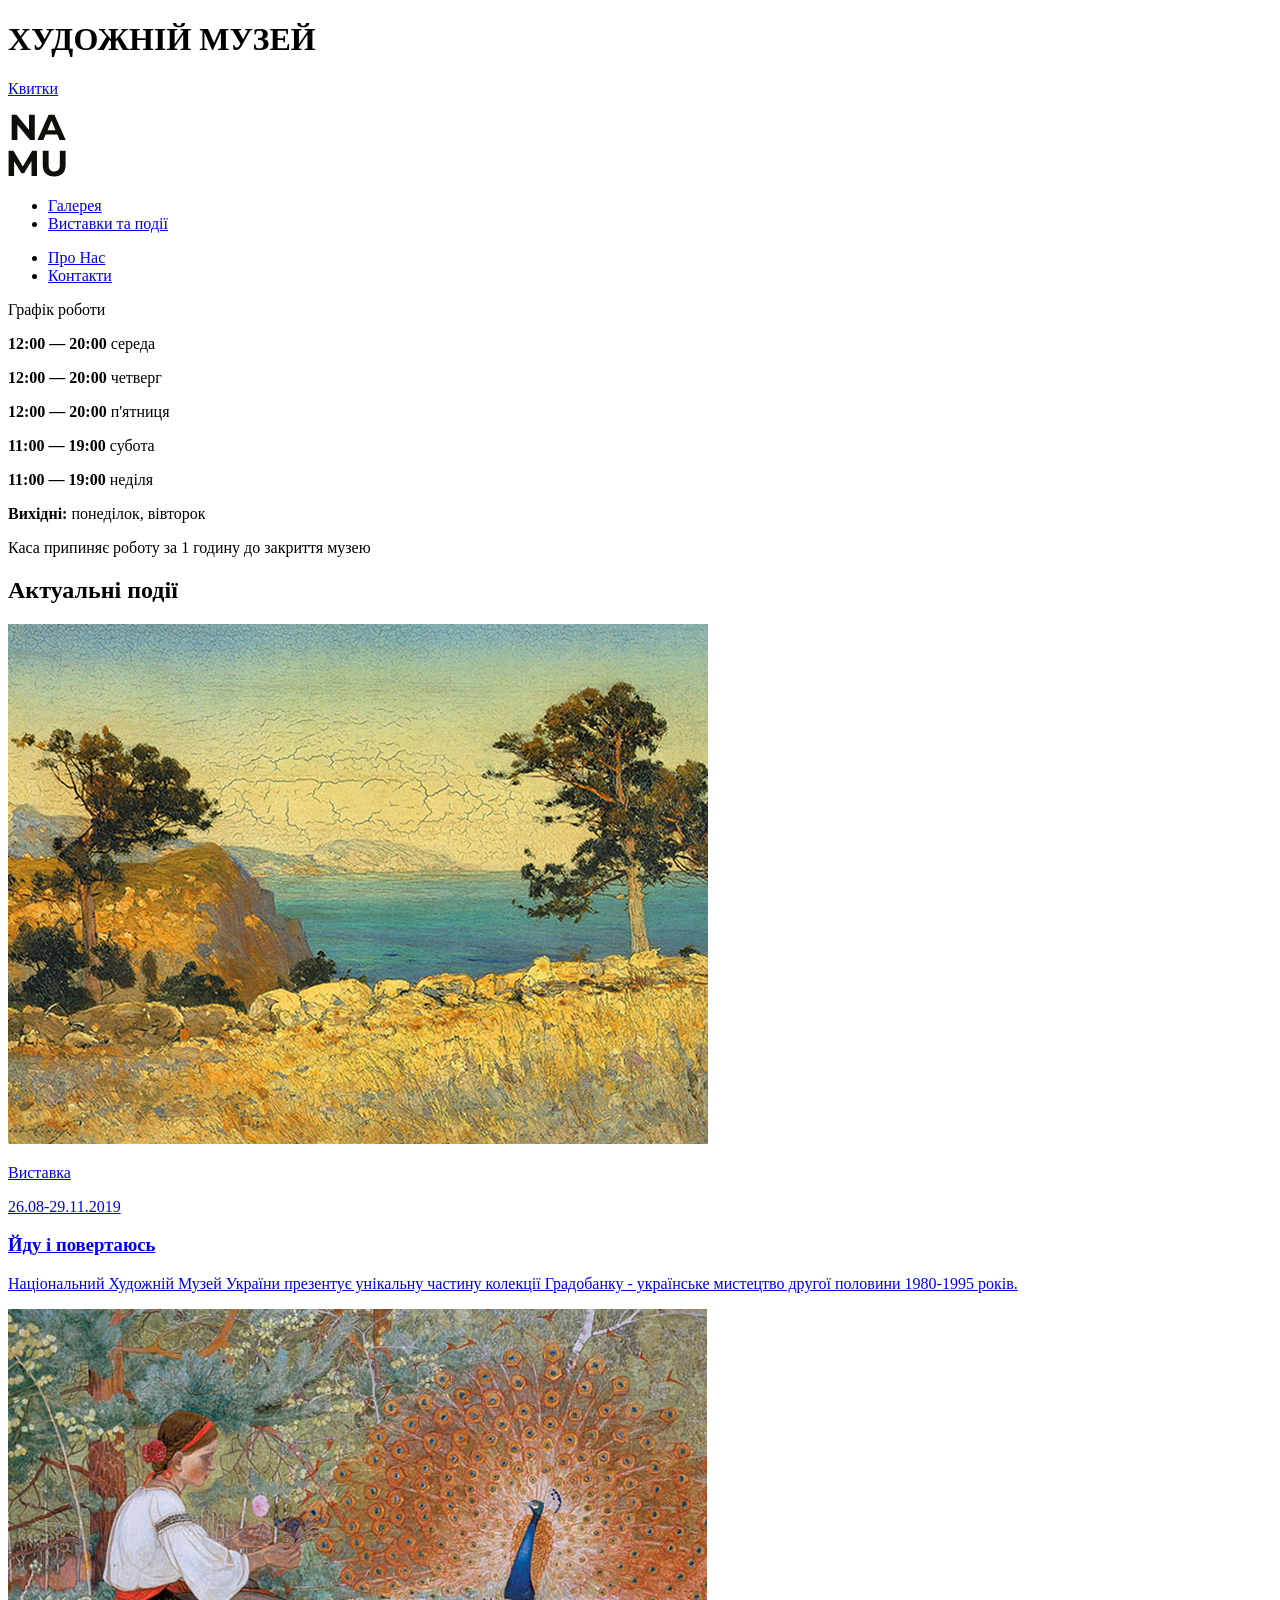
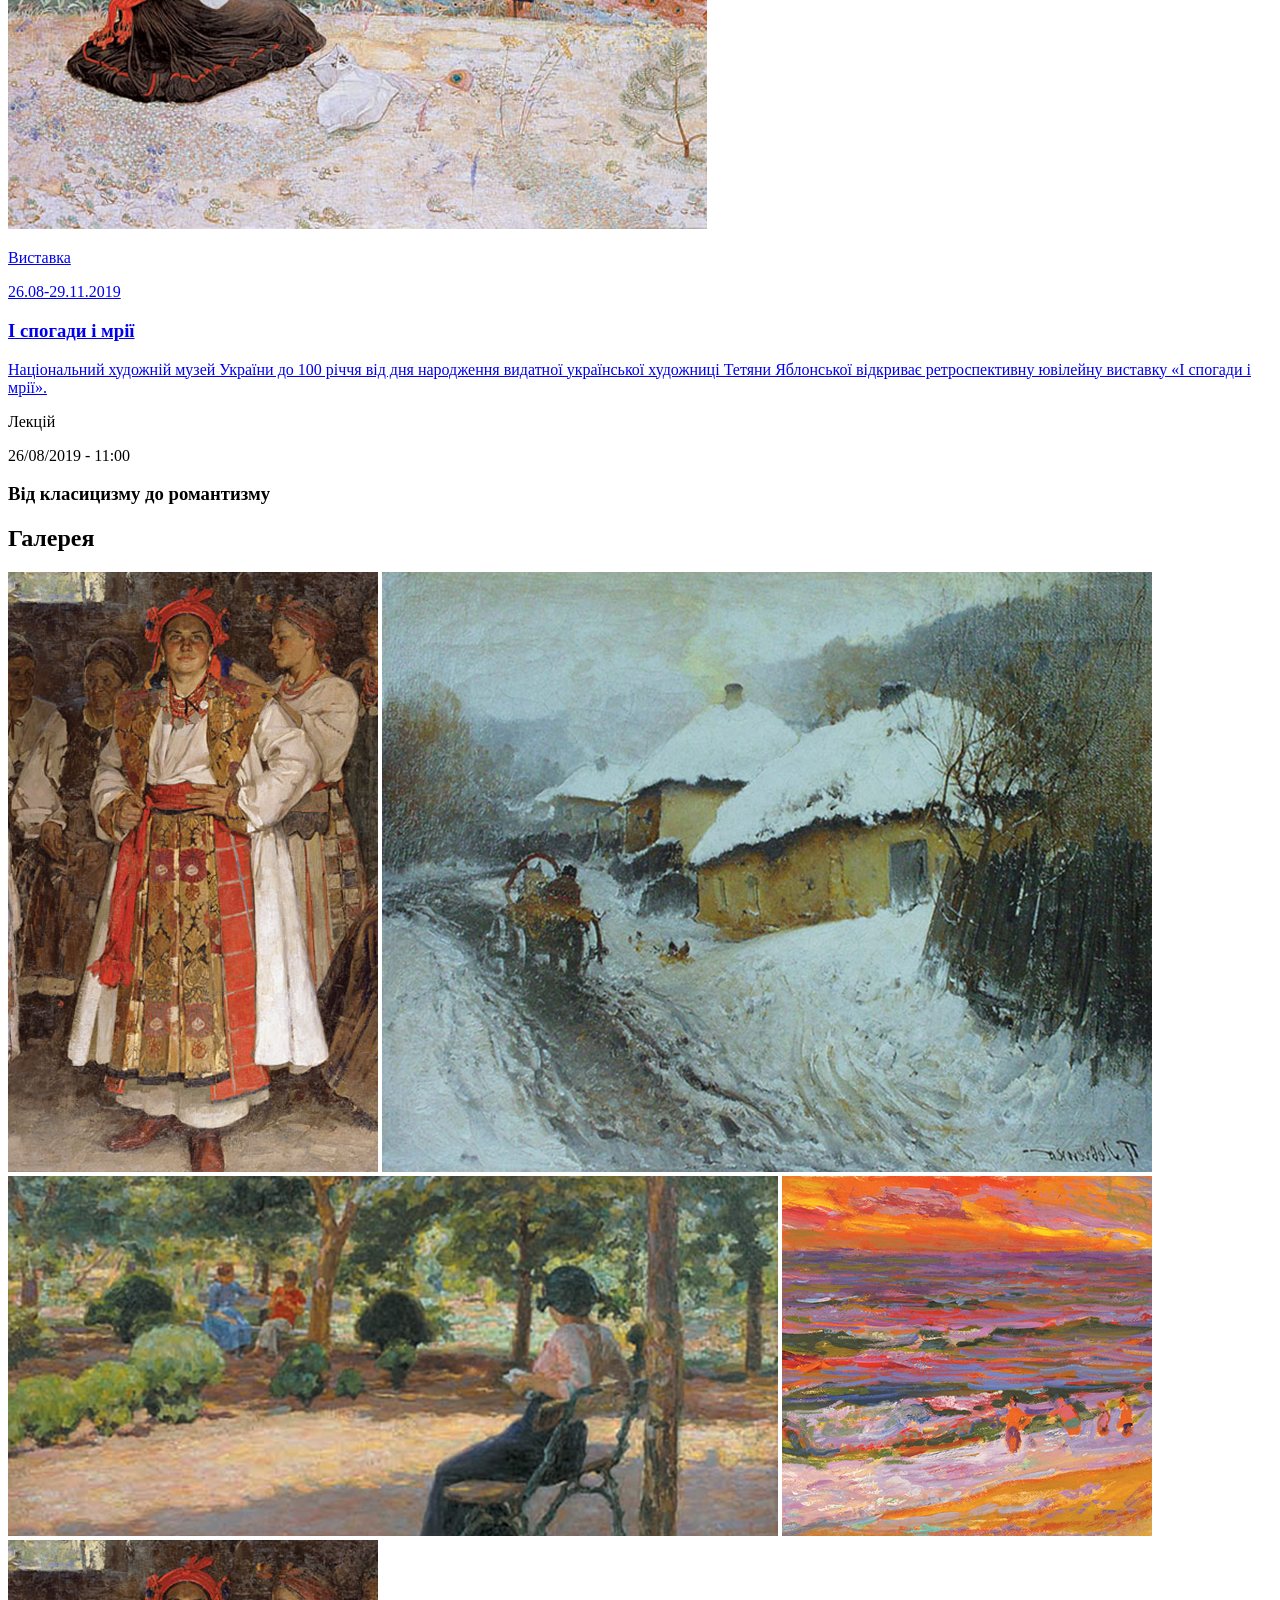
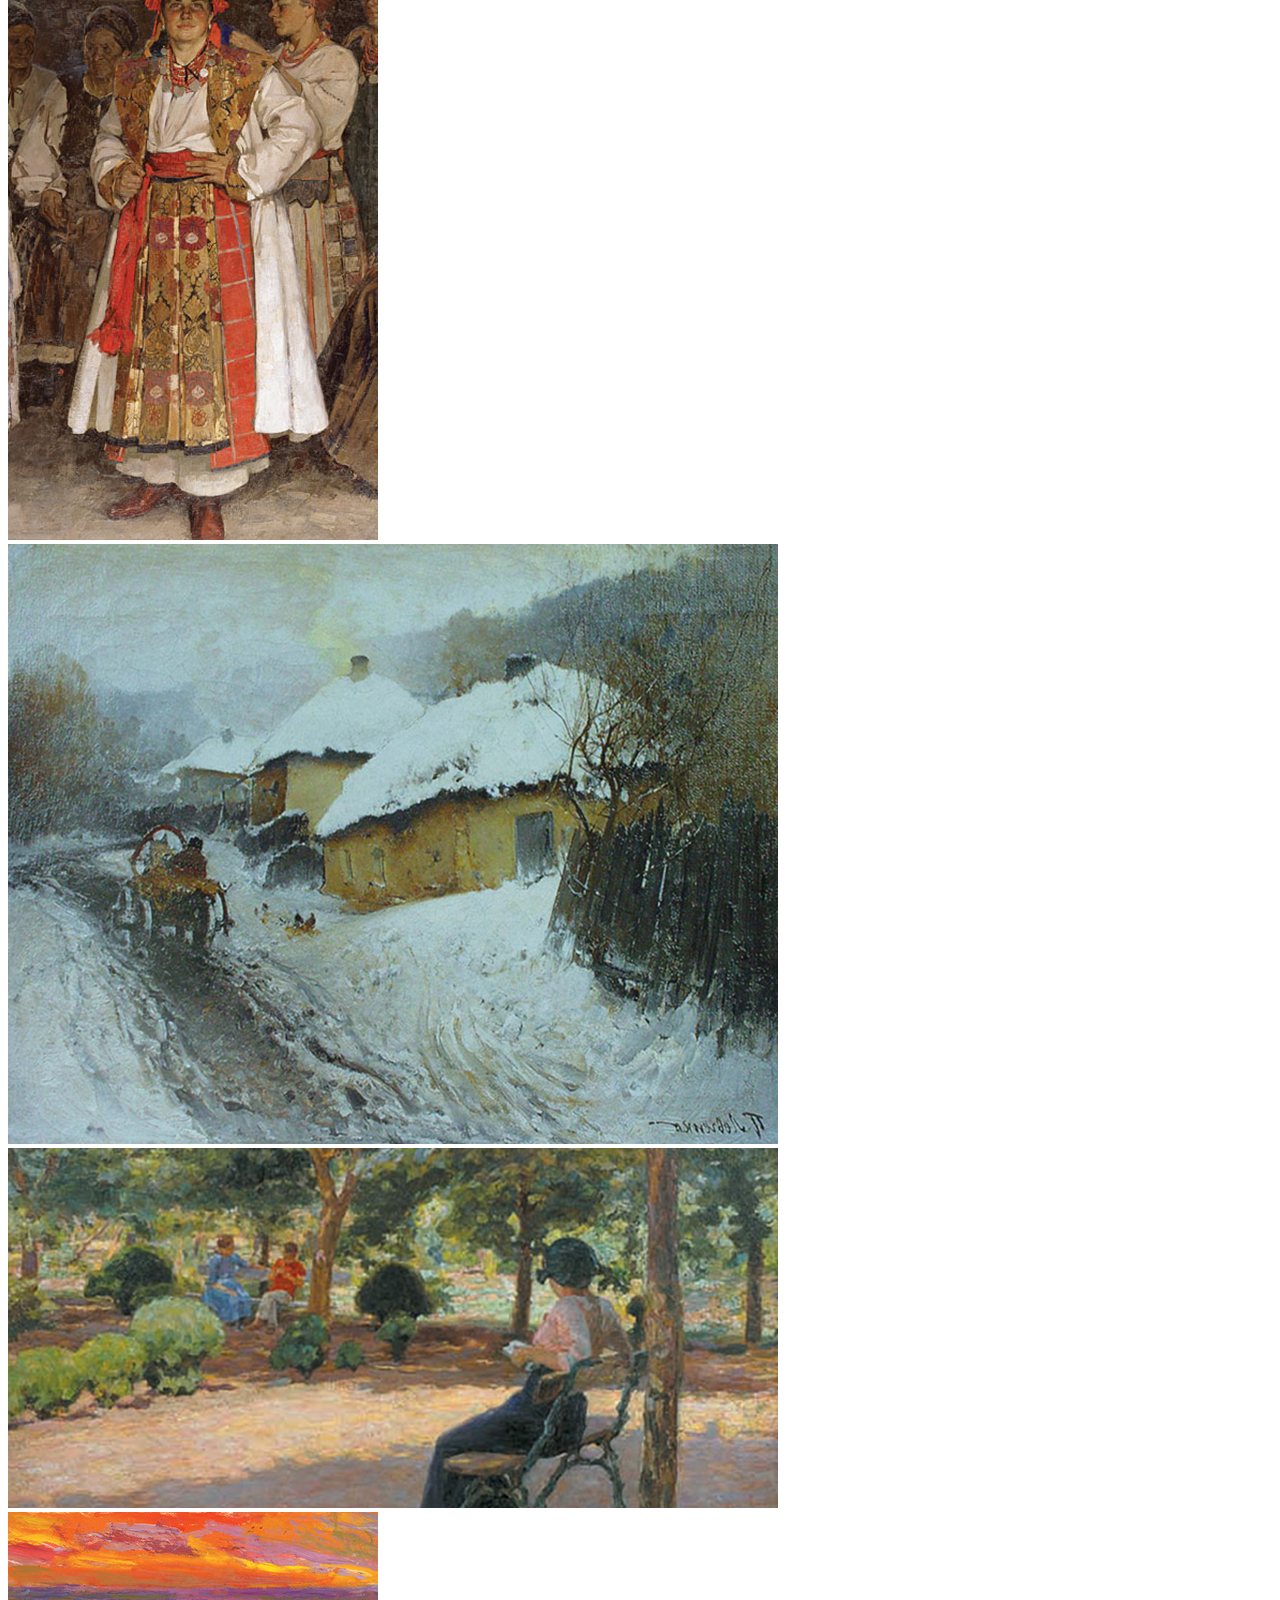
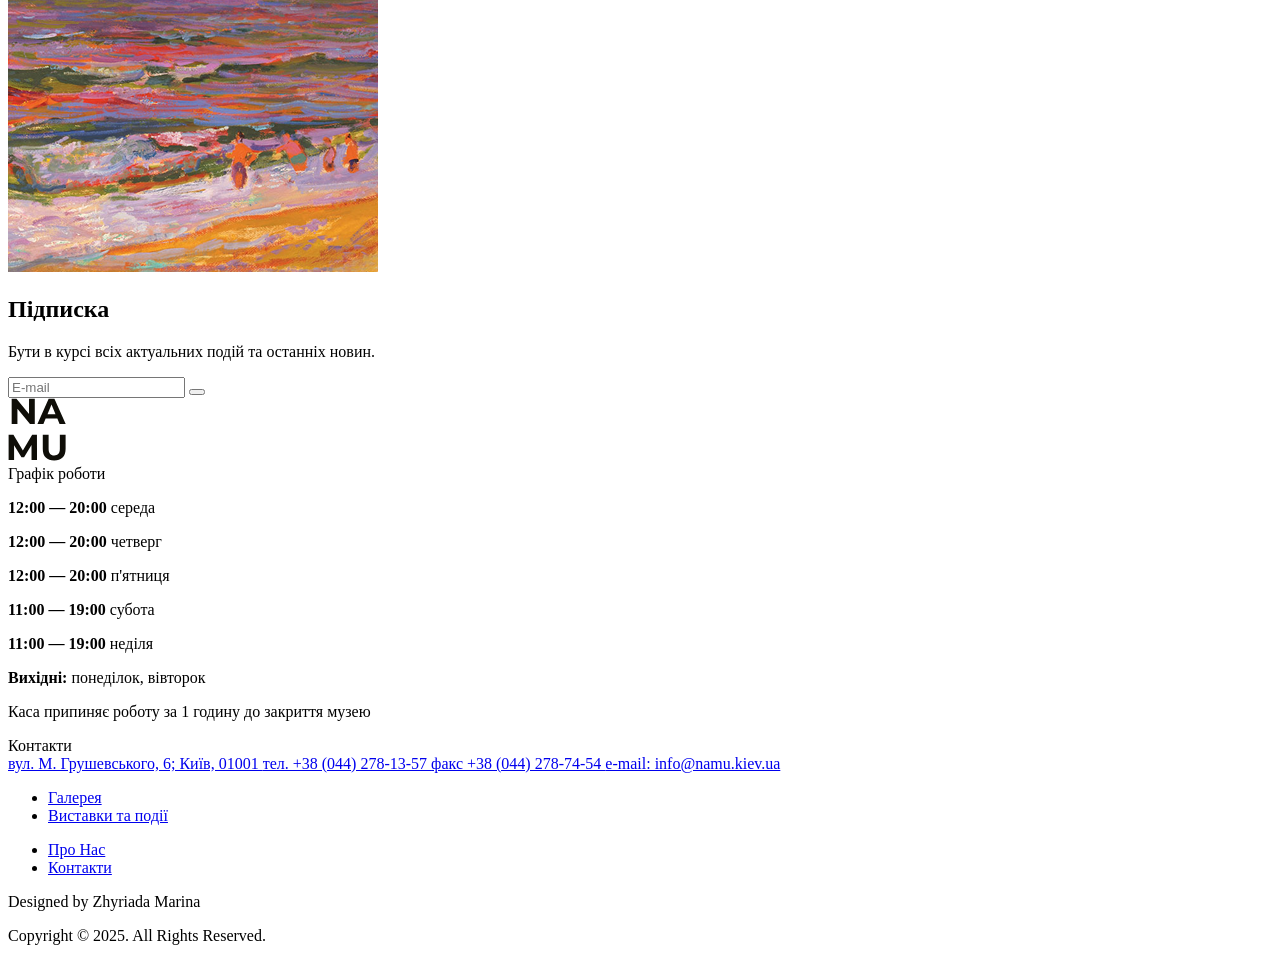
==== commit 9bcf9921: "fixed issues" ====
--- a/src/index.html
+++ b/src/index.html
@@ -200,7 +200,7 @@
               >
                 <img
                   src="./images/actual-events/memories-and-dream.png"
-                  alt="Виставка: Йду і повертаюсь"
+                  alt="Виставка: І спогади і мрії"
                   class="event__photo"
                 />
                 <div class="event__details">
@@ -333,131 +333,152 @@
       </section>
     </main>
     <footer class="footer">
-      <div class="footer__logo-socials">
-        <a
-          href="#"
-          class="footser__logo-link"
-        >
-          <img
-            class="footer__logo"
-            src="./images/Icons/NA MU.svg"
-            alt="NAMU"
-          />
-        </a>
-
-        <div class="footer__socials">
-          <a
-            href="https://www.facebook.com/"
-            class="icon icon--facebook"
-            target="_blank"
-          ></a>
-          <a
-            href="https://www.instagram.com/"
-            class="icon icon--instagram"
-            target="_blank"
-          ></a>
-        </div>
-      </div>
-      <div class="footer__schedule schedule">
-        <div class="schedule__top">Графік роботи</div>
-        <div class="schedule__bottom">
-          <div class="schedule__work-days">
-            <p>
-              <strong>12:00 — 20:00</strong>
-              <span class="schedule__time-day">середа</span>
+      <div class="container">
+        <div class="footer__content">
+          <div class="footer__logo-socials">
+            <a
+              href="#"
+              class="footser__logo-link"
+            >
+              <img
+                class="footer__logo"
+                src="./images/Icons/NA MU.svg"
+                alt="NAMU"
+              />
+            </a>
+            <div class="footer__socials">
+              <a
+                href="https://www.facebook.com/"
+                class="icon icon--facebook"
+                target="_blank"
+              ></a>
+              <a
+                href="https://www.instagram.com/"
+                class="icon icon--instagram"
+                target="_blank"
+              ></a>
+            </div>
+          </div>
+          <div class="footer__schedule schedule">
+            <div class="schedule__top">Графік роботи</div>
+            <div class="schedule__bottom">
+              <div class="schedule__work-days">
+                <p>
+                  <strong>12:00 — 20:00</strong>
+                  <span class="schedule__time-day">середа</span>
+                </p>
+                <p>
+                  <strong>12:00 — 20:00</strong>
+                  <span class="schedule__time-day">четверг</span>
+                </p>
+                <p>
+                  <strong>12:00 — 20:00</strong>
+                  <span class="schedule__time-day">п'ятниця</span>
+                </p>
+                <p>
+                  <strong>11:00 — 19:00</strong>
+                  <span class="schedule__time-day">субота</span>
+                </p>
+                <p>
+                  <strong>11:00 — 19:00</strong>
+                  <span class="schedule__time-day">неділя</span>
+                </p>
+              </div>
+              <div class="schedule__days-off">
+                <p>
+                  <strong>Вихідні:</strong>
+                  понеділок, вівторок
+                </p>
+                <p>Каса припиняє роботу за 1 годину до закриття музею</p>
+              </div>
+            </div>
+          </div>
+          <div
+            id="contacts"
+            class="footer__contact"
+          >
+            <div class="footer__contant-top">Контакти</div>
+            <div class="footer__contact-info">
+              <a
+                href="https://www.google.com/maps/place/вулиця+Михайла+Грушевського,+6,+Київ,+02000/data=!4m2!3m1!1s0x40d4ce52445a8315:0x5e30ef474eddac89?sa=X&ved=1t:242&ictx=111"
+                target="_blank"
+                class="footer__contact-data"
+              >
+                вул. М. Грушевського, 6; Київ, 01001
+              </a>
+              <a
+                href="tel:+38 (044) 278-13-57"
+                class="footer__contact-data"
+              >
+                тел. +38 (044) 278-13-57
+              </a>
+              <a
+                href="tel:+38 (044) 278-74-54"
+                class="footer__contact-data"
+              >
+                факс +38 (044) 278-74-54
+              </a>
+              <a
+                href="mailto:info@namu.kiev.ua"
+                class="footer__contact-data footer__contact-data--email"
+              >
+                e-mail: info@namu.kiev.ua
+              </a>
+            </div>
+            <a
+              href="#"
+              class="footer__go-up"
+            ></a>
+          </div>
+          <div class="footer__center"></div>
+          <nav
+            aria-label="Навігація у футері"
+            class="footer__nav nav nav--footer"
+          >
+            <ul class="nav__list nav__list--footer">
+              <li class="nav__item">
+                <a
+                  class="nav__link nav__link--footer"
+                  href="#gallery"
+                >
+                  Галерея
+                </a>
+              </li>
+              <li class="nav__item">
+                <a
+                  class="nav__link nav__link--footer"
+                  href="#actual-events"
+                >
+                  Виставки та події
+                </a>
+              </li>
+            </ul>
+            <ul class="nav__list nav__list--footer">
+              <li class="nav__item">
+                <a
+                  class="nav__link nav__link--footer"
+                  href="#about-us"
+                >
+                  Про Нас
+                </a>
+              </li>
+              <li class="nav__item">
+                <a
+                  class="nav__link nav__link--footer"
+                  href="#contacts"
+                >
+                  Контакти
+                </a>
+              </li>
+            </ul>
+          </nav>
+          <div class="footer__adition-info">
+            <p class="footer__designed">Designed by Zhyriada Marina</p>
+            <p class="footer__copyright">
+              Copyright © 2025. All Rights Reserved.
             </p>
-            <p>
-              <strong>12:00 — 20:00</strong>
-              <span class="schedule__time-day">четверг</span>
-            </p>
-            <p>
-              <strong>12:00 — 20:00</strong>
-              <span class="schedule__time-day">п'ятниця</span>
-            </p>
-            <p>
-              <strong>11:00 — 19:00</strong>
-              <span class="schedule__time-day">субота</span>
-            </p>
-            <p>
-              <strong>11:00 — 19:00</strong>
-              <span class="schedule__time-day">неділя</span>
-            </p>
-          </div>
-          <div class="schedule__days-off">
-            <p>
-              <strong>Вихідні:</strong>
-              понеділок, вівторок
-            </p>
-            <p>Каса припиняє роботу за 1 годину до закриття музею</p>
-          </div>
-        </div>
-      </div>
-
-      <div
-        id="contacts"
-        class="footer__contact"
-      >
-        <div class="footer__contant-top">Контакти</div>
-        <a
-          href="https://www.google.com/maps/place/вулиця+Михайла+Грушевського,+6,+Київ,+02000/data=!4m2!3m1!1s0x40d4ce52445a8315:0x5e30ef474eddac89?sa=X&ved=1t:242&ictx=111"
-          class="footer__contant-info"
-          target="_blank"
-        >
-          вул. М. Грушевського, 6; Київ, 01001 тел. +38 (044) 278-13-57 факс +38
-          (044) 278-74-54 e-mail: info@namu.kiev.ua
-        </a>
-        <a
-          href="#"
-          class="footer__go-up"
-        ></a>
-      </div>
-
-      <div class="footer__center"></div>
-
-      <nav
-        aria-label="Навігація у футері"
-        class="footer__nav nav nav--footer"
-      >
-        <ul class="nav__list nav__list--footer">
-          <li class="nav__item">
-            <a
-              class="nav__link nav__link--footer"
-              href="#gallery"
-            >
-              Галерея
-            </a>
-          </li>
-          <li class="nav__item">
-            <a
-              class="nav__link nav__link--footer"
-              href="#actual-events"
-            >
-              Виставки та події
-            </a>
-          </li>
-        </ul>
-        <ul class="nav__list nav__list--footer">
-          <li class="nav__item">
-            <a
-              class="nav__link nav__link--footer"
-              href="#about-us"
-            >
-              Про Нас
-            </a>
-          </li>
-          <li class="nav__item">
-            <a
-              class="nav__link nav__link--footer"
-              href="#contacts"
-            >
-              Контакти
-            </a>
-          </li>
-        </ul>
-      </nav>
-      <div class="footer__adition-info">
-        <p class="footer__designed">Designed by Zhyriada Marina</p>
-        <p class="footer__copyright">Copyright © 2025. All Rights Reserved.</p>
+          </div>
+        </div>
       </div>
     </footer>
     <script src="https://cdn.jsdelivr.net/npm/swiper@10/swiper-bundle.min.js"></script>
